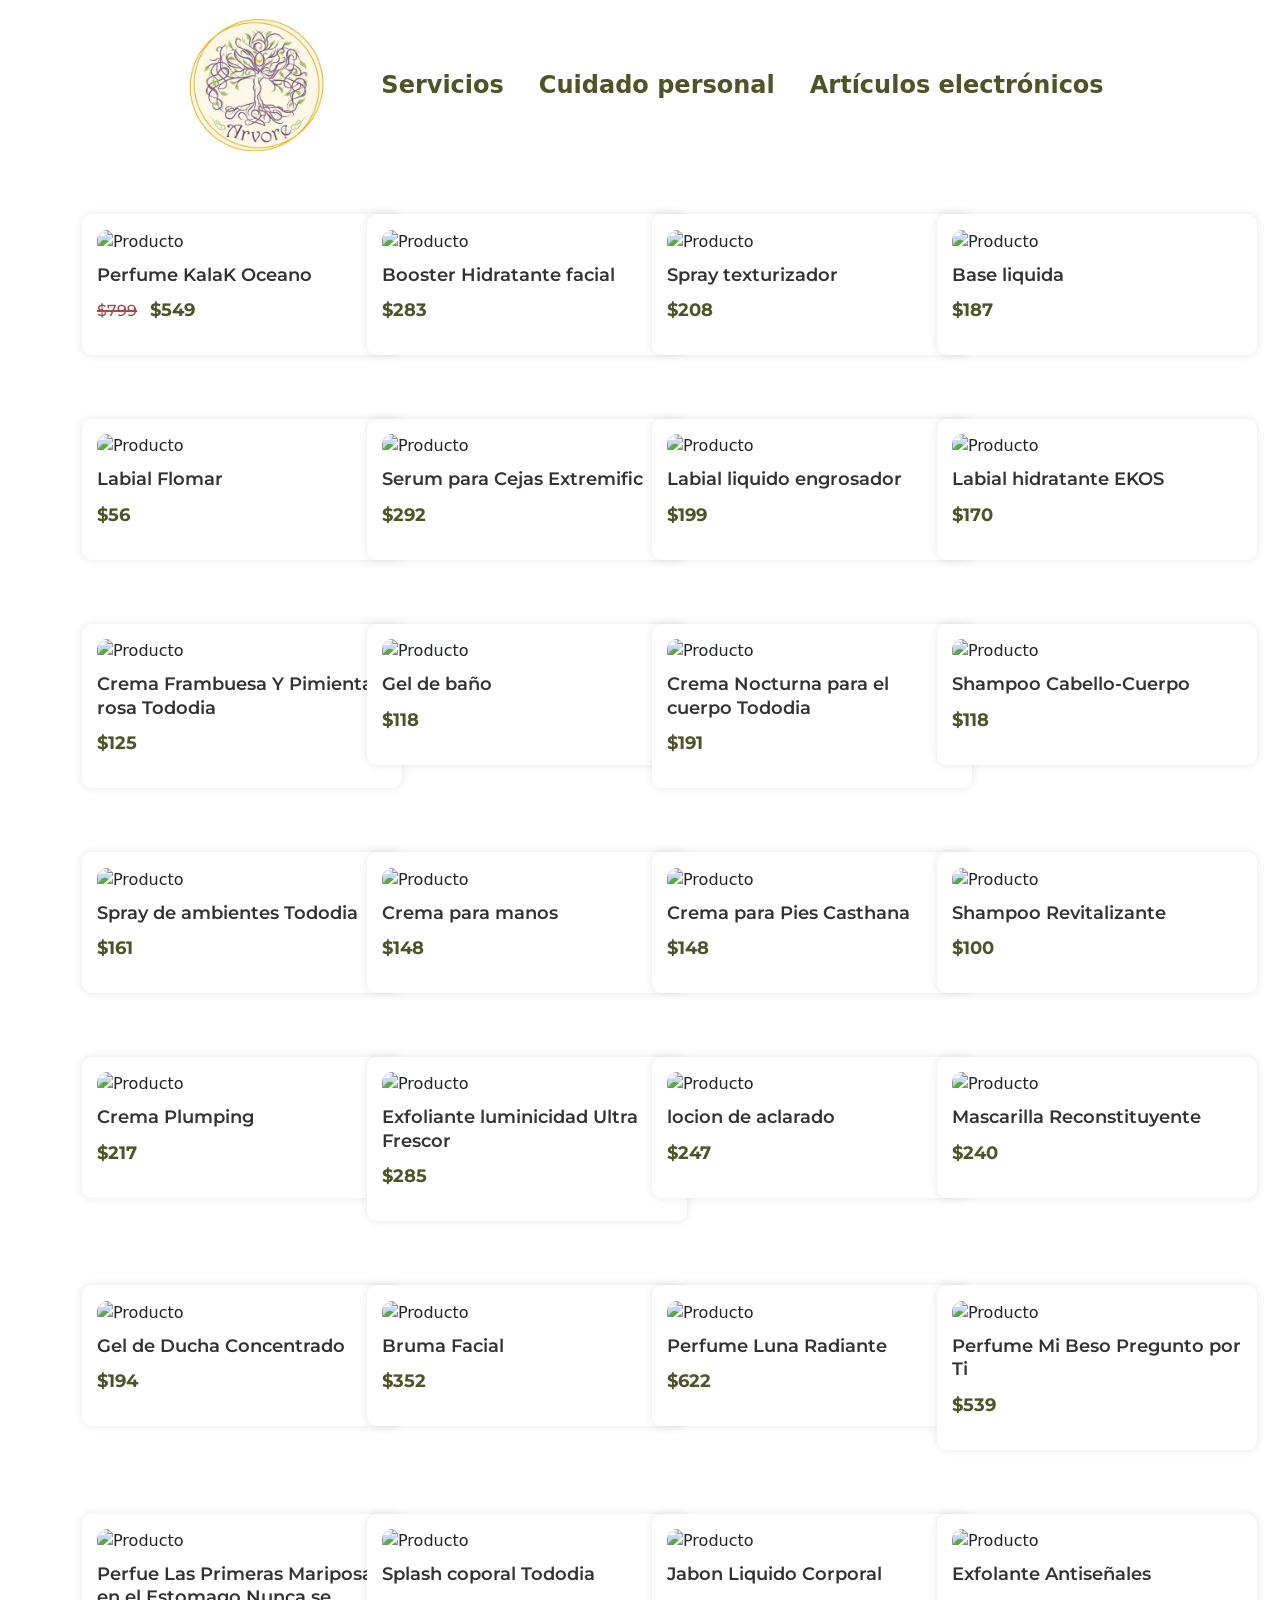
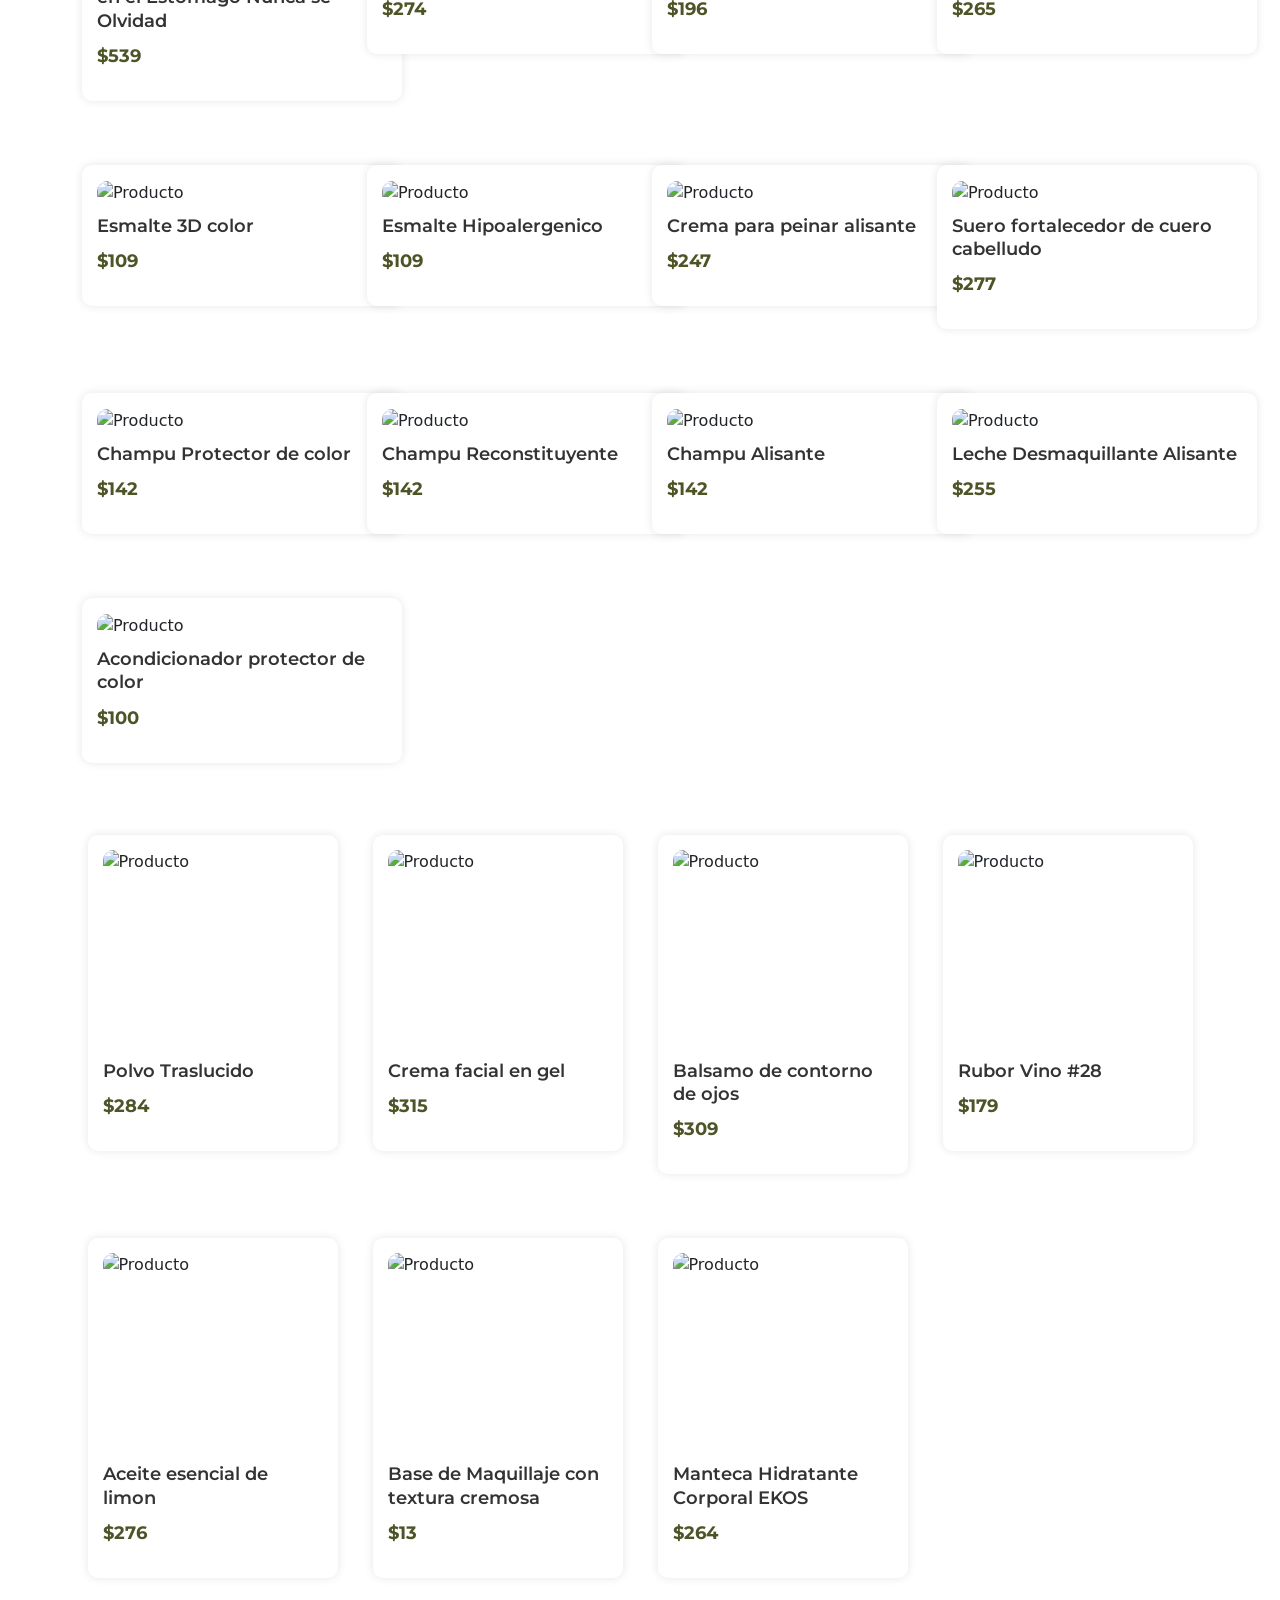
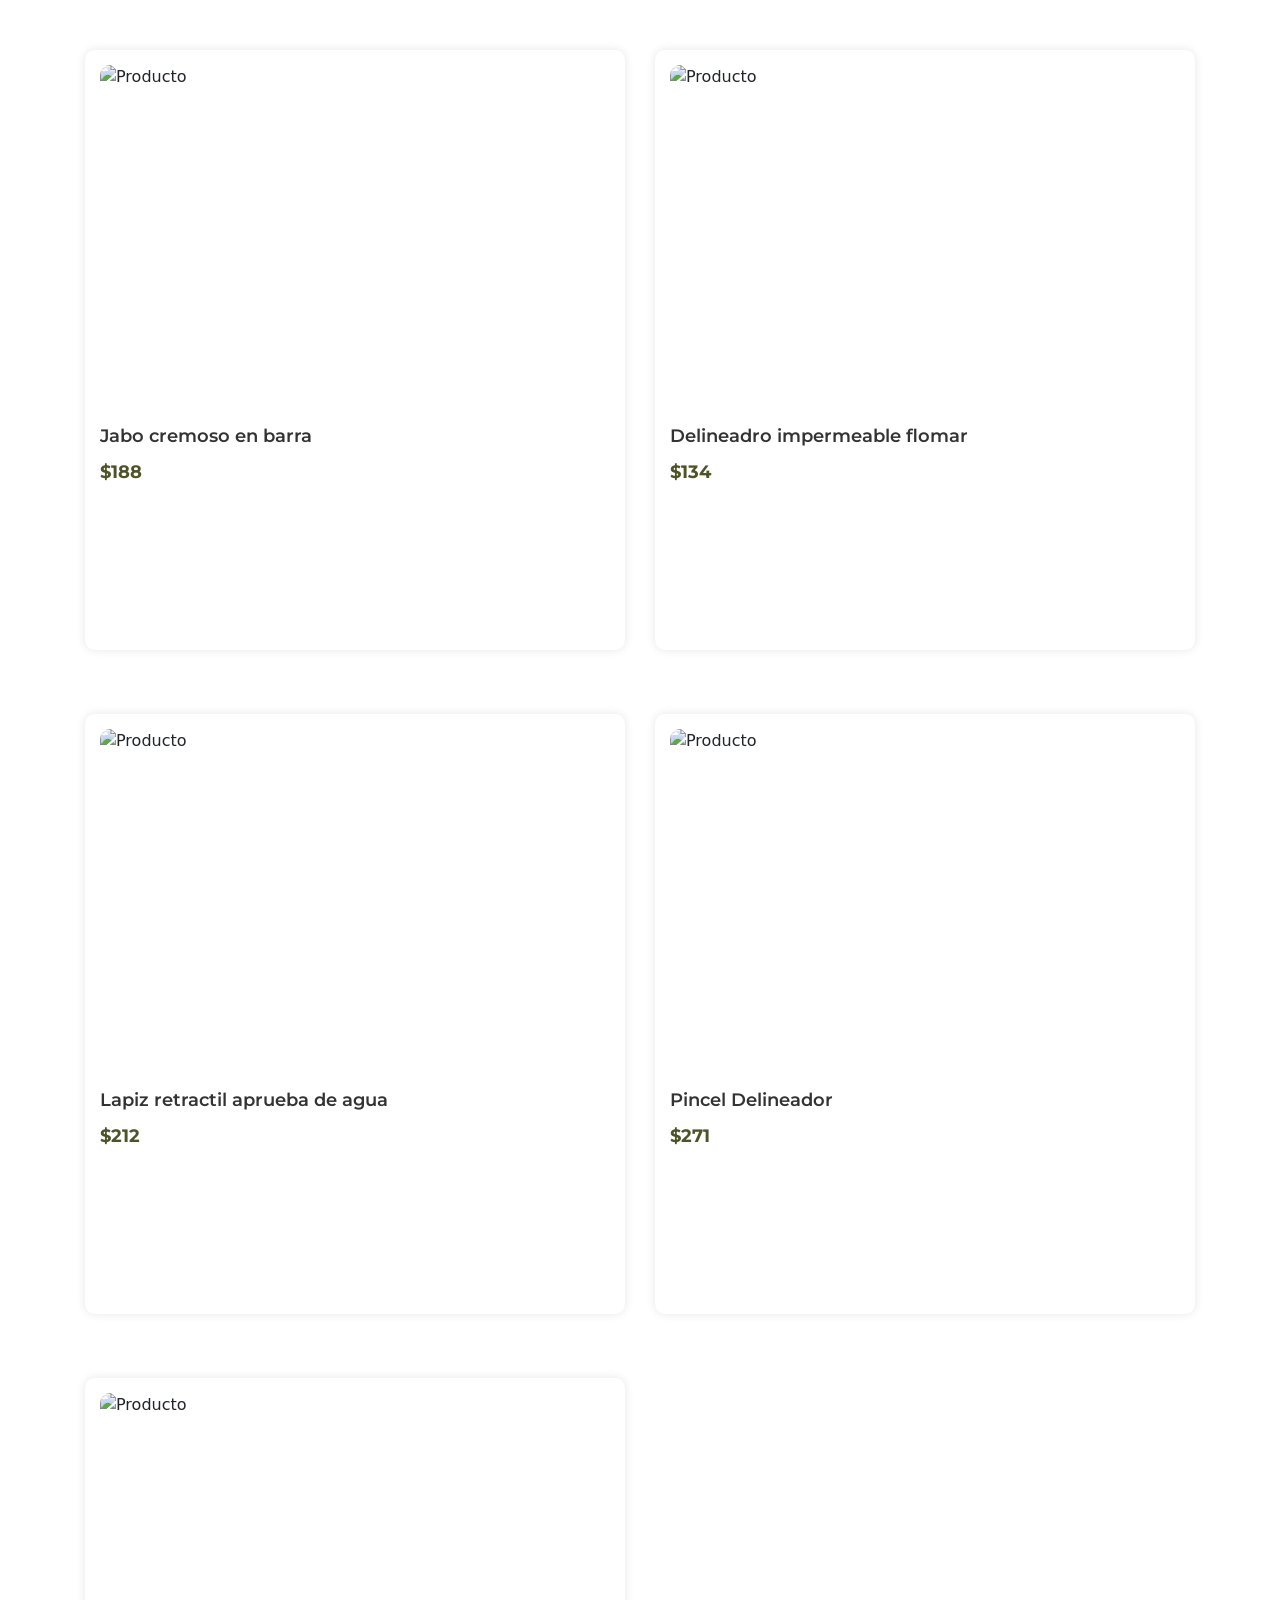
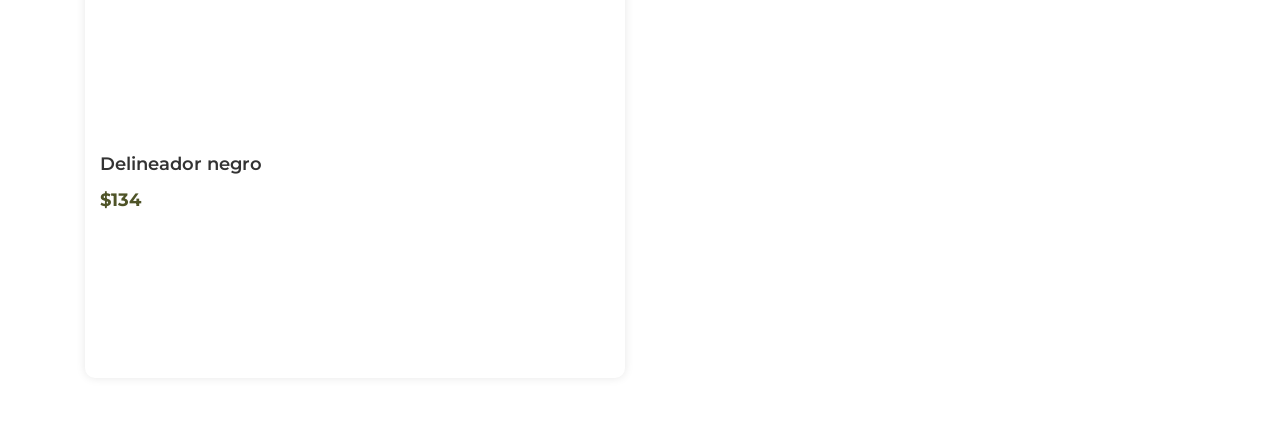
==== producots1.html @ 2e6bb589 "colores" ====
<!DOCTYPE html>
<html lang="en">
<head>
    <meta charset="UTF-8">
    <meta name="viewport" content="width=device-width, initial-scale=1.0">
    <title>Productos del cuidado</title>
    <link rel="preconnect" href="https://fonts.googleapis.com">
<link rel="preconnect" href="https://fonts.gstatic.com" crossorigin>

<link href="https://fonts.googleapis.com/css2?family=DM+Serif+Display&family=Cormorant+Garamond:wght@400;500;600&family=Montserrat:wght@400;500;600;700&display=swap" rel="stylesheet">
    <link rel="stylesheet" href="p1.css">
    <link href="https://cdn.jsdelivr.net/npm/bootstrap@5.3.2/dist/css/bootstrap.min.css" rel="stylesheet">
    <script src="https://cdn.jsdelivr.net/npm/bootstrap@5.3.2/dist/js/bootstrap.bundle.min.js"></script>

</head>
<body>
    
<header>
    <div class="header-content">

        <a href="index.html" class="logo-link">
            <img src="logo2.jpg" class="header-logo" alt="Sparvore">
        </a>

        <nav class="header-nav">
            <a href="Servicios.html">Servicios</a>
            <a href="producots1.html">Cuidado personal</a>
            <a href="productos2.html">Artículos electrónicos</a>
        </nav>

    </div>
</header>

<div class="container mt-4">
    <div class="row">
        <!--0-->
        <div class="col-12 col-md-6 col-lg-3 mb-4">
            <!-- Tarjeta del producto -->
            <div class="product-card" onclick="openModal1()">
                <img src="img/p1/Natura/perfume kalak oceano.jpg" alt="Producto">
                <h3>Perfume KalaK Oceano</h3>
               <p>
                    <span class="precio-anterior">$799</span>
                    <span class="precio-actual">$549</span>
                </p>
            </div>
    
            <!-- MODAL - Ventana Flotante -->
            <div id="productModal1" class="modal">
                <div class="modal-content">
                    <span class="close-btn" onclick="closeModal1()">&times;</span>
                    <img src="img/p1/Natura/perfume kalak oceano.jpg" alt="Producto">
                    <h3>Perfume KalaK Oceano</h3>
                    <p>Un homenaje olfativo al océano con Kaiak Oceano. Su frescura marina combina notas acuáticas, 
                        algas y fruta ligera, culminando en un fondo ambarado y amaderado que aporta sofisticación y durabilidad.</p>
                </div>
            </div>
        </div>


        <!--1-->
        <div class="col-12 col-md-6 col-lg-3 mb-4" style="display: none;">
            <!-- Tarjeta del producto -->
            <div class="product-card" onclick="openModal()">
                <img src="img/p1/Natura/balsamo post afeitado.jpg" alt="Producto">
                <h3>Balsamo post afeitado</h3>
                <p>$118</p>
            </div>
        
            <!-- MODAL - Ventana Flotante -->
            <div id="productModal" class="modal">
                <div class="modal-content">
                    <span class="close-btn" onclick="closeModal()">&times;</span>
                    <img src="img/p1/Natura/balsamo post afeitado.jpg" alt="Producto">
                    <h3>Balsamo post afeitado</h3>
                    <p>Calma y revitaliza tu piel después del afeitado con el Bálsamo Post-Afeitado de Natura. Su fórmula ligera y de 
                    rápida absorción reduce la irritación, hidrata intensamente y deja una sensación refrescante y confortable.</p>
                </div>
            </div>
        </div>

        <!--2-->
        <div class="col-12 col-md-6 col-lg-3 mb-4"> 
            <!-- Tarjeta del producto -->
            <div class="product-card" onclick="openModal2()">
                <img src="img/p1/Natura/hidratante facial.jpg" alt="Producto">
                <h3>Booster Hidratante facial</h3>
                <p>$283</p>
            </div>
        
            <!-- MODAL - Ventana Flotante -->
            <div id="productModal2" class="modal">
                <div class="modal-content">
                    <span class="close-btn" onclick="closeModal2()">&times;</span>
                    <img src="img/p1/Natura/hidratante facial.jpg" alt="Producto">
                    <h3>Booster Hidratante facial</h3>
                    <p>Hidratación intensa y revitalización inmediata con el Booster Hidratante Facial de Natura.
                    Su fórmula ligera y de rápida absorción deja tu piel suave, luminosa y protegida durante todo el día.</p>
                </div>
            </div>
        </div>

        <!--3-->
        <div class="col-12 col-md-6 col-lg-3 mb-4">
            <!-- Tarjeta del producto -->
            <div class="product-card" onclick="openModal3()">
                <img src="img/p1/Natura/spray texturizador lumina.jpg" alt="Producto">
                <h3>Spray texturizador</h3>
                <p>$208</p>
            </div>
        
            <!-- MODAL - Ventana Flotante -->
            <div id="productModal3" class="modal">
                <div class="modal-content">
                    <span class="close-btn" onclick="closeModal3()">&times;</span>
                    <img src="img/p1/Natura/spray texturizador lumina.jpg" alt="Producto">
                    <h3>Spray texturizador</h3>
                    <p>Consigue un cabello con volumen, movimiento y textura natural con el
                        Spray Texturizador de Natura. Perfecto para lograr peinados con efecto despeinado y ondas definidas sin rigidez.</p>
                </div>
            </div>
        </div>

        <!--4-->
        <div class="col-12 col-md-6 col-lg-3 mb-4">
            <!-- Tarjeta del producto -->
            <div class="product-card" onclick="openModal4()">
                <img src="img/p1/Natura/base liquida.jpg" alt="Producto">
                <h3>Base liquida</h3>
                <p>$187</p>
            </div>
        
            <!-- MODAL - Ventana Flotante -->
            <div id="productModal4" class="modal">
                <div class="modal-content">
                    <span class="close-btn" onclick="closeModal4()">&times;</span>
                    <img src="img/p1/Natura/base liquida.jpg" alt="Producto">
                    <h3>Base liquida</h3>
                    <p>Consigue un acabado natural y radiante con la Base Líquida de Natura.
                        Su fórmula liviana se adapta a tu piel, proporcionando cobertura uniforme, hidratación y larga duración.</p>
                </div>
            </div>
        </div>
    
        <!--5-->
        <div class="col-12 col-md-6 col-lg-3 mb-4" style="display: none;">
            <!-- Tarjeta del producto -->
            <div class="product-card" onclick="openModal5()">
                <img src="img/p1/Natura/shampo cabello y barba tenso.jpg" alt="Producto">
                <h3>Shampo cabello y barba</h3>
                <p>$118</p>
            </div>

            <!-- MODAL - Ventana Flotante -->
            <div id="productModal5" class="modal">
                <div class="modal-content">
                    <span class="close-btn" onclick="closeModal5()">&times;</span>
                    <img src="img/p1/Natura/shampo cabello y barba tenso.jpg" alt="Producto">
                    <h3>Shampo cabello y barba</h3>
                    <p>Limpieza y frescura en un solo paso con el Shampoo para Cabello y Barba de Natura. 
                        Su fórmula suave elimina impurezas, hidrata y deja una sensación de bienestar durante todo el día.</p>
                </div>
            </div>

        </div>

        <!--6-->
        <div class="col-12 col-md-6 col-lg-3 mb-4" style="display: none;">
            <!-- Tarjeta del producto -->
            <div class="product-card" onclick="openModal6()">
                <img src="img/p1/Natura/primer facial una.jpg" alt="Producto">
                <h3>Primer facial</h3>
                <p>$295</p>
            </div>
        
            <!-- MODAL - Ventana Flotante -->
            <div id="productModal6" class="modal">
                <div class="modal-content">
                    <span class="close-btn" onclick="closeModal6()">&times;</span>
                    <img src="img/p1/Natura/primer facial una.jpg" alt="Producto">
                    <h3>Primer facial</h3>
                    <p>Prepara tu piel para un maquillaje impecable con el Primer Facial de Natura. 
                    Su fórmula alisa, minimiza poros y prolonga la duración del maquillaje, dejando un acabado suave y uniforme.</p>
                </div>
            </div>
        </div>

        <!--7-->
        <div class="col-12 col-md-6 col-lg-3 mb-4" style="display: none;">
            <!-- Tarjeta del producto -->
            <div class="product-card" onclick="openModal7()">
                <img src="img/p1/Natura/mascara para pestanas nfaces.jpg" alt="Producto">
                <h3>Mascara para pestañas negra</h3>
                <p>$135</p>
            </div>
        
            <!-- MODAL - Ventana Flotante -->
            <div id="productModal7" class="modal">
                <div class="modal-content">
                    <span class="close-btn" onclick="closeModal7()">&times;</span>
                    <img src="img/p1/Natura/mascara para pestanas nfaces.jpg" alt="Producto">
                    <h3>Mascara para pestañas negra</h3>
                    <p>Define, alarga y da volumen a tus pestañas con la Máscara para Pestañas Negra de Natura. 
                        Su fórmula de larga duración realza tu mirada sin grumos ni manchas.</p>
                </div>
            </div>
        </div>

        <!--8-->
        <div class="col-12 col-md-6 col-lg-3 mb-4">
            <!-- Tarjeta del producto -->
            <div class="product-card" onclick="openModal8()">
                <img src="img/p1/Natura/labial flomar.jpg" alt="Producto">
                <h3>Labial Flomar</h3>
                <p>$56</p>
            </div>
        
            <!-- MODAL - Ventana Flotante -->
            <div id="productModal8" class="modal">
                <div class="modal-content">
                    <span class="close-btn" onclick="closeModal8()">&times;</span>
                    <img src="img/p1/Natura/labial flomar.jpg" alt="Producto">
                    <h3>Labial Flomar</h3>
                    <p>Color intenso, hidratación y confort en un solo paso con el Labial de Natura. 
                        Su fórmula cremosa se desliza suavemente, proporcionando un acabado vibrante y de larga duración.</p>
                </div>
            </div>
        </div>

        <!--9 -->

        <div class="col-12 col-md-6 col-lg-3 mb-4"> 
          
            <div class="product-card" onclick="openModal9()">
                <img src="img/p1/Natura/serum para cejas.jpg" alt="Producto">
                <h3>Serum para Cejas Extremific</h3>
                <p>$292</p>
            </div>
        
           
            <div id="productModal9" class="modal">
                <div class="modal-content">
                    <span class="close-btn" onclick="closeModal9()">&times;</span>
                    <img src="img/p1/Natura/serum para cejas.jpg" alt="Producto">
                    <h3>Serum para Cejas Extremific</h3>
                    <p>Potencia la belleza de tus cejas con el Sérum Extremific de
                     Natura UNA, una fórmula de textura ligera tipo gel con efecto seco que fortalece y nutre desde la raíz. En tan solo semanas, notarás cejas más densas, voluminosas y con menos zonas despobladas.</p>
            </p>
                </div>
            </div>
        </div>

        <!--10-->
        <div class="col-12 col-md-6 col-lg-3 mb-4" style="display: none;">
            <!-- Tarjeta del producto -->
            <div class="product-card" onclick="openModal10()">
                <img src="img/p1/Avon/labial.jpg" alt="Producto">
                <h3>Lavial Ultra Matte</h3>
                <p>$146</p>
            </div>

            <!-- MODAL - Ventana Flotante -->
            <div id="productModal10" class="modal">
                <div class="modal-content">
                    <span class="close-btn" onclick="closeModal10()">&times;</span>
                    <img src="img/p1/Avon/labial.jpg" alt="Producto">
                    <h3>Lavial Ultra Matte</h3>
                    <p>Color intenso y máxima fijación con el Labial Ultra Matte de Avon. 
                        Su fórmula de alta cobertura ofrece un acabado mate aterciopelado sin resecar los labios.</p>
                </div>
            </div>

        </div>

        <!--11-->
        <div class="col-12 col-md-6 col-lg-3 mb-4">    
            <!-- Tarjeta del producto -->
            <div class="product-card" onclick="openModal11()">
                <img src="img/p1/Natura/labial liquido engrosador.jpg" alt="Producto">
                <h3>Labial liquido engrosador</h3>
                <p>$199</p>
            </div>
        
            <!-- MODAL - Ventana Flotante -->
            <div id="productModal11" class="modal">
                <div class="modal-content">
                    <span class="close-btn" onclick="closeModal11()">&times;</span>
                    <img src="img/p1/Natura/labial liquido engrosador.jpg" alt="Producto">
                    <h3>Labial liquido engrosador</h3>
                    <p>Labios más voluminosos al instante con el Labial Líquido Engrosador de Flormar. 
                        Su fórmula innovadora aporta hidratación, color intenso y un efecto de mayor volumen sin sensación pegajosa.</p>
                </div>
            </div>
        </div>

        <!--12-->
        <div class="col-12 col-md-6 col-lg-3 mb-4">
            <!-- Tarjeta del producto -->
            <div class="product-card" onclick="openModal12()">
                <img src="img/p1/Natura/hidratante labial ekos.jpg" alt="Producto">
                <h3>Labial hidratante EKOS</h3>
                <p>$170</p>
            </div>
        
            <!-- MODAL - Ventana Flotante -->
            <div id="productModal12" class="modal">
                <div class="modal-content">
                    <span class="close-btn" onclick="closeModal12()">&times;</span>
                    <img src="img/p1/24.jpg" alt="Producto">
                    <h3>Labial hidratante EKOS</h3>
                    <p>Este labial combina color suave y confort extremo con ingredientes naturales de la línea Ekos. Su fórmula enriquecida con aceites y mantecas vegetales, como las de castanha o maracuyá, 
                        brinda una hidratación profunda y duradera. Se desliza fácilmente, cubriendo tus labios sin sensación pegajosa y con un acabado sutilmente brillante. Ideal para cuidar, nutrir y realzar tu sonrisa cada día.</p>
                </div>
            </div>
        </div>

        <!--13-->
        <div class="col-12 col-md-6 col-lg-3 mb-4">
            <!-- Tarjeta del producto -->
            <div class="product-card" onclick="openModal13()">
                <img src="img/p1/Natura/crema para el cuerpo con nutricion.jpg" alt="Producto">
                <h3>Crema Frambuesa Y Pimienta rosa Tododia</h3>
                <p>$125</p>
            </div>
        
            <!-- MODAL - Ventana Flotante -->
            <div id="productModal13" class="modal">
                <div class="modal-content">
                    <span class="close-btn" onclick="closeModal13()">&times;</span>
                    <img src="img/p1/Natura/crema para el cuerpo con nutricion.jpg" alt="Producto">
                    <h3>Crema Frambuesa Y Pimienta rosa Tododia</h3>
                    <p>Nutre tu piel con la exclusiva Crema Corporal Tododia Frambuesa y Pimienta Rosa, que combina una fragancia frutal fresca de frambuesa con un toque
                         de pimienta rosa y un fondo cremoso de vainilla. Su textura cremosa de rápida absorción ofrece nutrición prebiótica que se adapta a tu piel, dejándola ultrasuave, más firme y profundamente hidratada.</p>
                </div>
            </div>
        </div>

        <!--14-->
        <div class="col-12 col-md-6 col-lg-3 mb-4">   
            <!-- Tarjeta del producto -->
            <div class="product-card" onclick="openModal14()">
                <img src="img/p1/Natura/gel de bano kalak.jpg" alt="Producto">
                <h3>Gel de baño</h3>
                <p>$118</p>
            </div>
        
            <!-- MODAL - Ventana Flotante -->
            <div id="productModal14" class="modal">
                <div class="modal-content">
                    <span class="close-btn" onclick="closeModal14()">&times;</span>
                    <img src="img/p1/Natura/gel de bano kalak.jpg" alt="Producto">
                    <h3>Gel de baño</h3>
                    <p>Disfruta de una limpieza suave y una piel hidratada con el Gel de Baño de Natura. 
                        Su fórmula enriquecida con ingredientes naturales limpia sin resecar, dejando una sensación de frescura y bienestar.</p>
                </div>
            </div>
        </div>

        <!--15-->
        <div class="col-12 col-md-6 col-lg-3 mb-4">
            <!-- Tarjeta del producto -->
            <div class="product-card" onclick="openModal15()">
                <img src="img/p1/Natura/crema nocturna para el cuerpo tododia.jpg" alt="Producto">
                <h3>Crema Nocturna para el cuerpo Tododia</h3>
                <p>$191</p>
            </div>

            <!-- MODAL - Ventana Flotante -->
            <div id="productModal15" class="modal">
                <div class="modal-content">
                    <span class="close-btn" onclick="closeModal15()">&times;</span>
                    <img src="img/p1/Natura/crema nocturna para el cuerpo tododia.jpg" alt="Producto">
                    <h3>Crema Nocturna para el cuerpo Tododia</h3>
                    <p>Despídete del día y despierta con una piel renovada gracias a la Crema Nocturna Corporal Tododia de Natura.
                         Enriquecida con prebióticos e ingredientes extraídos de la biodiversidad brasileña, ayuda a restaurar la barrera cutánea, dejarla más firme y reafirmada y perfumarla con una fragancia suave y reconfortante.</p>
                </div>
            </div>
        </div>

        <!--16-->
        <div class="col-12 col-md-6 col-lg-3 mb-4">
            <!-- Tarjeta del producto -->
            <div class="product-card" onclick="openModal16()">
                <img src="img/p1/Natura/shampo cabello y cuerpo k.jpg" alt="Producto">
                <h3>Shampoo Cabello-Cuerpo</h3>
                <p>$118</p>
            </div>
        
            <!-- MODAL - Ventana Flotante -->
            <div id="productModal16" class="modal">
                <div class="modal-content">
                    <span class="close-btn" onclick="closeModal16()">&times;</span>
                    <img src="img/p1/Natura/shampo cabello y cuerpo k.jpg" alt="Producto">
                    <h3>Shampoo Cabello-Cuerpo</h3>
                    <p>Limpieza y frescura en un solo paso con el Shampoo Cabello-Cuerpo de Natura. 
                        Su fórmula suave y equilibrada hidrata, revitaliza y deja una sensación de bienestar duradera.</p>
                </div>
            </div>
        </div>

        <!--17-->
        <div class="col-12 col-md-6 col-lg-3 mb-4">
            <!-- Tarjeta del producto -->
            <div class="product-card" onclick="openModal17()">
                <img src="img/p1/Natura/spray de ambientes tododia-todonoche.jpg" alt="Producto">
                <h3>Spray de ambientes Tododia</h3>
                <p>$161</p>
            </div>
        
            <!-- MODAL - Ventana Flotante -->
            <div id="productModal17" class="modal">
                <div class="modal-content">
                    <span class="close-btn" onclick="closeModal17()">&times;</span>
                    <img src="img/p1/Natura/spray de ambientes tododia-todonoche.jpg" alt="Producto">
                    <h3>Spray de ambientes Tododia</h3>
                    <p>Renueva tus espacios con el Spray de Ambientes Tododia de Natura. 
                        Su fragancia envolvente crea un ambiente acogedor y fresco al instante.</p>
                </div>
            </div>
        </div>

        <!--18-->
        <div class="col-12 col-md-6 col-lg-3 mb-4">
            <!-- Tarjeta del producto -->
            <div class="product-card" onclick="openModal18()">
                <img src="img/p1/Natura/nectar para manos pitanga.jpg" alt="Producto">
                <h3>Crema para manos</h3>
                <p>$148</p>
            </div>
        
            <!-- MODAL - Ventana Flotante -->
            <div id="productModal18" class="modal">
                <div class="modal-content">
                    <span class="close-btn" onclick="closeModal18()">&times;</span>
                    <img src="img/p1/Natura/nectar para manos pitanga.jpg" alt="Producto">
                    <h3>Crema para manos</h3>
                    <p>Nutrición intensa y suavidad con la Crema para Manos Ekos de Natura. 
                    Su fórmula con ingredientes de la biodiversidad amazónica hidrata profundamente, dejando la piel protegida y delicadamente perfumada.</p>
                </div>
            </div>
        </div>

        <!--19-->
        <div class="col-12 col-md-6 col-lg-3 mb-4">
            <!-- Tarjeta del producto -->
            <div class="product-card" onclick="openModal19()">
                <img src="img/p1/Natura/pulpa exfoliante sin enjuague castanha.jpg" alt="Producto">
                <h3>Crema para Pies Casthana</h3>
                <p>$148</p>
            </div>
        
            <!-- MODAL - Ventana Flotante -->
            <div id="productModal19" class="modal">
                <div class="modal-content">
                    <span class="close-btn" onclick="closeModal19()">&times;</span>
                    <img src="img/p1/Natura/pulpa exfoliante sin enjuague castanha.jpg" alt="Producto">
                    <h3>Crema para Pies Casthana</h3>
                    <p>Hidratación intensa y reparación profunda con la Crema para Pies Castaña de Natura Ekos. 
                    Su fórmula con manteca de castaña nutre y suaviza la piel, dejando los pies protegidos y renovados.</p>
                </div>
            </div>
        </div>

        <!--20-->
        <div class="col-12 col-md-6 col-lg-3 mb-4">
            <!-- Tarjeta del producto -->
            <div class="product-card" onclick="openModal20()">
                <img src="img/p1/Natura/shampoo revitalizador proteccion del color.jpg" alt="Producto">
                <h3>Shampoo Revitalizante</h3>
                <p>$100</p>
            </div>

            <!-- MODAL - Ventana Flotante -->
            <div id="productModal20" class="modal">
                <div class="modal-content">
                    <span class="close-btn" onclick="closeModal20()">&times;</span>
                    <img src="img/p1/Natura/shampoo revitalizador proteccion del color.jpg" alt="Producto">
                    <h3>Shampoo Revitalizante</h3>
                    <p>Limpia profundamente mientras revitaliza el cuero cabelludo y fortalece el cabello desde la raíz. Aporta brillo, f
                        rescura y una sensación de energía renovada en cada lavado. Ideal para uso diario.</p>
                </div>
            </div>

        </div>

        <!--21-->
        <div class="col-12 col-md-6 col-lg-3 mb-4">   
            <!-- Tarjeta del producto -->
            <div class="product-card" onclick="openModal21()">
                <img src="img/p1/Natura/crema plumping.jpg" alt="Producto">
                <h3>Crema Plumping</h3>
                <p>$217</p>
            </div>
        
            <!-- MODAL - Ventana Flotante -->
            <div id="productModal21" class="modal">
                <div class="modal-content">
                    <span class="close-btn" onclick="closeModal21()">&times;</span>
                    <img src="img/p1/Natura/crema plumping.jpg" alt="Producto">
                    <h3>Crema Plumping</h3>
                    <p>La Crema Plumping de Yves Rocher hidrata profundamente y rellena las arrugas desde la primera aplicación. Su textura cremosa ligera se absorbe sin dejar sensación pesada, proporcionando un efecto densificador y reafirmante que mejora la elasticidad de la piel con el uso diario. Está enriquecida con extracto de Ficoide Glacial
                        , que estimula la producción natural de ácido hialurónico, lo que ayuda a alisar arrugas, redefinir el contorno facial y brindar firmeza visible en pocas semana</p>
                </div>
            </div>
        </div>

        <!--22-->
        <div class="col-12 col-md-6 col-lg-3 mb-4"> 
            <!-- Tarjeta del producto -->
            <div class="product-card" onclick="openModal22()">
                <img src="img/p1/Yves Rocher/exfoliante luminicidad.jpg" alt="Producto">
                <h3>Exfoliante luminicidad Ultra Frescor</h3>
                <p>$285</p>
            </div>
        
            <!-- MODAL - Ventana Flotante -->
            <div id="productModal22" class="modal">
                <div class="modal-content">
                    <span class="close-btn" onclick="closeModal22()">&times;</span>
                    <img src="img/p1/Yves Rocher/exfoliante luminicidad.jpg" alt="Producto">
                    <h3>Exfoliante luminicidad Ultra Frescor</h3>
                    <p>El Exfoliante Luminidad Ultra Frescor combina la acción renovadora de microperlas exfoliantes con una sensación refrescante e instantánea. 
                        Ideal para eliminar impurezas y células muertas, iluminando y revitalizando la piel al instante. Su fórmula ultra fresca tonifica y deja el rostro más suave, luminoso y radiante.</p>
                </div>
            </div>
        </div>

        <!--23-->
        <div class="col-12 col-md-6 col-lg-3 mb-4">
            <!-- Tarjeta del producto -->
            <div class="product-card" onclick="openModal23()">
                <img src="img/p1/Yves Rocher/locion de aclarado.jpg" alt="Producto">
                <h3>locion de aclarado</h3>
                <p>$247</p>
            </div>
        
            <!-- MODAL - Ventana Flotante -->
            <div id="productModal23" class="modal">
                <div class="modal-content">
                    <span class="close-btn" onclick="closeModal23()">&times;</span>
                    <img src="img/p1/Yves Rocher/locion de aclarado.jpg" alt="Producto">
                    <h3>locion de aclarado</h3>
                    <p>Fresca y en textura gel, esta loción purifica y suaviza la piel sin
                         resecarla. Formulada con ácido salicílico vegetal y polvo de té boreal, actúa eficazmente contra las imperfecciones y el exceso de grasa, regulando el sebo y afinando la textura del rostro</p>
                </div>
            </div>
        </div>

        <!--24-->
        <div class="col-12 col-md-6 col-lg-3 mb-4">   
            <!-- Tarjeta del producto -->
            <div class="product-card" onclick="openModal24()">
                <img src="img/p1/Yves Rocher/mascarilla reconstituyente.jpg" alt="Producto">
                <h3>Mascarilla Reconstituyente</h3>
                <p>$240</p>
            </div>
        
            <!-- MODAL - Ventana Flotante -->
            <div id="productModal24" class="modal">
                <div class="modal-content">
                    <span class="close-btn" onclick="closeModal24()">&times;</span>
                    <img src="img/p1/Yves Rocher/mascarilla reconstituyente.jpg" alt="Producto">
                    <h3>Mascarilla Reconstituyente</h3>
                    <p>Repara intensamente tu cabello dañado con la Mascarilla Reconstituyente de Yves Rocher. Su textura tipo bálsamo, enriquecida con aceite de jojoba orgánica, nutre desde la raíz hasta las puntas,
                         fortaleciendo la fibra capilar y brindando brillo, suavidad y resistencia. Ideal para cabello seco o tratado químicamente, mejora la salud capilar con resultados visibles.</p>
                </div>
            </div>
        </div>

        <!--25-->
        <div class="col-12 col-md-6 col-lg-3 mb-4">
            <!-- Tarjeta del producto -->
            <div class="product-card" onclick="openModal25()">
                <img src="img/p1/Yves Rocher/gel de ducha concentrado.jpg" alt="Producto">
                <h3>Gel de Ducha Concentrado</h3>
                <p>$194</p>
            </div>

            <!-- MODAL - Ventana Flotante -->
            <div id="productModal25" class="modal">
                <div class="modal-content">
                    <span class="close-btn" onclick="closeModal25()">&times;</span>
                    <img src="img/p1/Yves Rocher/gel de ducha concentrado.jpg" alt="Producto">
                    <h3>Gel de Ducha Concentrado</h3>
                    <p>El Gel de Ducha Concentrado de Yves Rocher es una fórmula innovadora que ofrece hasta 40 duchas en un envase compacto de 100 ml, 
                        equivalente a una botella estándar de 400 ml. Su fórmula concentrada reduce el consumo de agua, plástico y su huella de carbono, contribuyendo al respeto del medio ambiente</p>
                </div>
            </div>
        </div>

        <!--26-->
        <div class="col-12 col-md-6 col-lg-3 mb-4"> 
            <!-- Tarjeta del producto -->
            <div class="product-card" onclick="openModal26()">
                <img src="img/p1/Natura/bruma facial una.jpg" alt="Producto">
                <h3>Bruma Facial</h3>
                <p>$352</p>
            </div>
        
            <!-- MODAL - Ventana Flotante -->
            <div id="productModal26" class="modal">
                <div class="modal-content">
                    <span class="close-btn" onclick="closeModal26()">&times;</span>
                    <img src="img/p1/Natura/bruma facial una.jpg" alt="Producto">
                    <h3>Bruma Facial</h3>
                    <p>Refresca, hidrata y revitaliza tu piel con la Bruma Facial Natura UNA. 
                        Su fórmula ligera y enriquecida con activos naturales proporciona un efecto inmediato de luminosidad y frescura.</p>
                </div>
            </div>
        </div>

        <!--27-->
        <div class="col-12 col-md-6 col-lg-3 mb-4">
            <!-- Tarjeta del producto -->
            <div class="product-card" onclick="openModal27()">
                <img src="img/p1/Natura/Perfume luna radiante.jpg" alt="Producto">
                <h3>Perfume Luna Radiante</h3>
                <p>$622</p>
            </div>
        
            <!-- MODAL - Ventana Flotante -->
            <div id="productModal27" class="modal">
                <div class="modal-content">
                    <span class="close-btn" onclick="closeModal27()">&times;</span>
                    <img src="img/p1/Natura/Perfume luna radiante.jpg" alt="Producto">
                    <h3>Perfume Luna Radiante</h3>
                    <p>Déjate envolver por la sofisticación y feminidad del Perfume Luna Radiante de Natura. 
                        Una fragancia sensual y luminosa que combina notas florales y amaderadas para resaltar tu belleza natural.</p>
                </div>
            </div>
        </div>

        <!--28-->
        <div class="col-12 col-md-6 col-lg-3 mb-4">
            <!-- Tarjeta del producto -->
            <div class="product-card" onclick="openModal28()">
                <img src="img/p1/Natura/Perfume Mi Beso Pregunto por Ti.jpg" alt="Producto">
                <h3>Perfume Mi Beso Pregunto por Ti</h3>
                <p>$539</p>
            </div>
        
            <!-- MODAL - Ventana Flotante -->
            <div id="productModal28" class="modal">
                <div class="modal-content">
                    <span class="close-btn" onclick="closeModal28()">&times;</span>
                    <img src="img/p1/Natura/Perfume Mi Beso Pregunto por Ti.jpg" alt="Producto">
                    <h3>Perfume Mi Beso Pregunto por Ti</h3>
                    <p>Descubre el misterio y la intensidad de la fragancia Mi Beso Pregunto por Tide de Natura. 
                        Con un equilibrio único de notas frescas y florales, es una fragancia envolvente que deja una huella memorable.</p>
                </div>
            </div>
        </div>

        <!--29-->
        <div class="col-12 col-md-6 col-lg-3 mb-4">
            <!-- Tarjeta del producto -->
            <div class="product-card" onclick="openModal29()">
                <img src="img/p1/Natura/Perfue Las Primeras Mariposas en el Estomago Nunca se Olvidad.jpg" alt="Producto">
                <h3>Perfue Las Primeras Mariposas en el Estomago Nunca se Olvidad</h3>
                <p>$539</p>
            </div>
        
            <!-- MODAL - Ventana Flotante -->
            <div id="productModal29" class="modal">
                <div class="modal-content">
                    <span class="close-btn" onclick="closeModal29()">&times;</span>
                    <img src="img/p1/Natura/Perfue Las Primeras Mariposas en el Estomago Nunca se Olvidad.jpg" alt="Producto">
                    <h3>Perfue Las Primeras Mariposas en el Estomago Nunca se Olvidad</h3>
                    <p>Experimenta la frescura y vitalidad del Perfume Meu Primeiro Humor de Natura. 
                        Una fragancia frutal moderada que combina notas cítricas y frutales, perfecta para quienes buscan un aroma alegre y juvenil.</p>
                </div>
            </div>
        </div>

        <!--30-->
        <div class="col-12 col-md-6 col-lg-3 mb-4">
            <!-- Tarjeta del producto -->
            <div class="product-card" onclick="openModal30()">
                <img src="img/p1/Natura/splash corporal tododia.jpg" alt="Producto">
                <h3>Splash coporal Tododia</h3>
                <p>$274</p>
            </div>

            <!-- MODAL - Ventana Flotante -->
            <div id="productModal30" class="modal">
                <div class="modal-content">
                    <span class="close-btn" onclick="closeModal30()">&times;</span>
                    <img src="img/p1/Natura/splash corporal tododia.jpg" alt="Producto">
                    <h3>Splash corporal Tododia</h3>
                    <p>Refresca e hidrata tu piel con el Splash Corporal Tododia. Su fragancia suave y envolvente combina notas delicadas y vibrantes que te acompañan durante el día.
                         Ideal para después del baño, su fórmula ligera no reseca y deja una sensación de frescura inmediata.</p>
                </div>
            </div>

        </div>

        <!--31-->
        <div class="col-12 col-md-6 col-lg-3 mb-4">    
            <!-- Tarjeta del producto -->
            <div class="product-card" onclick="openModal31()">
                <img src="img/p1/Natura/jabon liquido corporal.jpg" alt="Producto">
                <h3>Jabon Liquido Corporal  </h3>
                <p>$196</p>
            </div>
        
            <!-- MODAL - Ventana Flotante -->
            <div id="productModal31" class="modal">
                <div class="modal-content">
                    <span class="close-btn" onclick="closeModal31()">&times;</span>
                    <img src="img/p1/Natura/jabon liquido corporal.jpg" alt="Producto">
                    <h3>Jabon Liquido Corporal</h3>
                    <p>Disfruta de una limpieza suave y refrescante con el Jabón Líquido Ekos Maracuyá. Su fórmula enriquecida con aceite puro de maracuyá, rico en ácidos grasos esenciales, 
                        limpia sin resecar, dejando la piel suave y delicadamente perfumada con una fragancia tropical y relajante.</p>
                </div>
            </div>
        </div>

        <!--32-->
        <div class="col-12 col-md-6 col-lg-3 mb-4">
            <!-- Tarjeta del producto -->
            <div class="product-card" onclick="openModal32()">
                <img src="img/p1/Natura/exfoliante antiseñales.jpg" alt="Producto">
                <h3>Exfolante Antiseñales</h3>
                <p>$265</p>
            </div>
        
            <!-- MODAL - Ventana Flotante -->
            <div id="productModal32" class="modal">
                <div class="modal-content">
                    <span class="close-btn" onclick="closeModal32()">&times;</span>
                    <img src="img/p1/Natura/exfoliante antiseñales.jpg" alt="Producto">
                    <h3>Exfolante Antiseñales</h3>
                    <p>Renueva y rejuvenece tu piel con el Exfoliante Antiseñales Chronos. Su fórmula con micropartículas exfoliantes y activos revitalizantes elimina células muertas, 
                        estimula la renovación celular y reduce líneas finas, dejando la piel más suave, luminosa y uniforme. </p>
                </div>
            </div>
        </div>

        <!--33 apartir de aqqui se cambiara el formato de los contenedores-->
        <div class="col-12 col-md-6 col-lg-3 mb-4">
            <!-- Tarjeta del producto -->
            <div class="product-card" onclick="openModal33()">
                <img src="img/p1/Natura/esmalte 3d.jpg" alt="Producto">
                <h3>Esmalte 3D color</h3>
                <p>$109</p>
            </div>
        
            <!-- MODAL - Ventana Flotante -->
            <div id="productModal33" class="modal">
                <div class="modal-content">
                    <span class="close-btn" onclick="closeModal33()">&times;</span>
                    <img src="img/p1/Natura/esmalte 3d.jpg" alt="Producto">
                    <h3>Esmalte 3D color</h3>
                    <p>Dale a tus uñas un efecto tridimensional único con el Esmalte 3D Color UNA. Su fórmula de alta cobertura y brillo intenso crea un acabado sofisticado con efecto multidimensional.
                         Además, su textura de secado rápido y larga duración garantiza un color vibrante y elegante por más tiempo. </p>
                </div>
            </div>
        </div>

        <!--34-->
        <div class="col-12 col-md-6 col-lg-3 mb-4">
            <!-- Tarjeta del producto -->
            <div class="product-card" onclick="openModal34()">
                <img src="img/p1/Natura/esmalte hipoalergenico.jpg" alt="Producto">
                <h3>Esmalte Hipoalergenico</h3>
                <p>$109</p>
            </div>
        
            <!-- MODAL - Ventana Flotante -->
            <div id="productModal34" class="modal">
                <div class="modal-content">
                    <span class="close-btn" onclick="closeModal34()">&times;</span>
                    <img src="img/p1/Natura/esmalte hipoalergenico.jpg" alt="Producto">
                    <h3>Esmalte Hipoalergenico</h3>
                    <p>CCuida y embellece tus uñas con el Esmalte Hipoalergénico UNA, desarrollado con una fórmula libre de componentes agresivos para minimizar el riesgo de alergias. 
                        Ofrece alta cobertura, brillo intenso y larga duración, manteniendo tus uñas saludables y con un color vibrante.</p>
                </div>
            </div>
        </div>

        <!--41-->
        <div class="col-12 col-md-6 col-lg-3 mb-4">
            <!-- Tarjeta del producto -->
            <div class="product-card" onclick="openModal41()">
                <img src="img/p1/Yves Rocher/crema para peinar alisante.jpg" alt="Producto">
                <h3>Crema para peinar alisante</h3>
                <p>$247</p>
            </div>
        
            <!-- MODAL - Ventana Flotante -->
            <div id="productModal41" class="modal">
                <div class="modal-content">
                    <span class="close-btn" onclick="closeModal41()">&times;</span>
                    <img src="img/p1/Yves Rocher/crema para peinar alisante.jpg" alt="Producto">
                    <h3>Crema para peinar alisante</h3>
                    <p>La Crema para Peinar Alisante de Yves Rocher es un producto diseñado para facilitar el alisado del cabello, dejándolo suave, manejable y con un acabado liso y brillante. 
                        Esta crema forma parte de la línea Alisante, que combina ingredientes naturales para ofrecer un cuidado efectivo y respetuoso con el medio ambiente. </p>
                </div>
            </div>
        </div>

         <!--43-->
         <div class="col-12 col-md-6 col-lg-3 mb-4">
            <!-- Tarjeta del producto -->
            <div class="product-card" onclick="openModal43()">
                <img src="img/p1/Yves Rocher/serum fortalecedor de cuero cabelludo.jpg" alt="Producto">
                <h3>Suero fortalecedor de cuero cabelludo</h3>
                <p>$277</p>
            </div>

            <!-- MODAL - Ventana Flotante -->
            <div id="productModal43" class="modal">
                <div class="modal-content">
                    <span class="close-btn" onclick="closeModal43()">&times;</span>
                    <img src="img/p1/Yves Rocher/serum fortalecedor de cuero cabelludo.jpg" alt="Producto">
                    <h3>Suero fortalecedor de cuero cabelludo</h3>
                    <p>Revitaliza desde la raíz. Su fórmula con ingredientes botánicos fortalece el cuero cabelludo, reduce la caída y estimula el crecimiento de un cabello más denso y resistente.</p>
                </div>
            </div>

         </div>

        <!--49-->
        <div class="col-12 col-md-6 col-lg-3 mb-4">
            <!-- Tarjeta del producto -->
            <div class="product-card" onclick="openModal49()">
                <img src="img/p1/Yves Rocher/hampu protector.jpg" alt="Producto">
                <h3>Champu Protector de color</h3>
                <p>$142</p>
            </div>

            <!-- MODAL - Ventana Flotante -->
            <div id="productModal49" class="modal">
                <div class="modal-content">
                    <span class="close-btn" onclick="closeModal49()">&times;</span>
                    <img src="img/p1/Yves Rocher/hampu protector.jpg" alt="Producto">
                    <h3>Champu Protector de color</h3>
                    <p>Cuida y prolonga la intensidad de tu color mientras limpia suavemente el cabello. Su fórmula especial protege contra el desgaste y el daño, manteniendo un brillo vibrante y duradero.</p>
                </div>
            </div>

        </div>

        <!--50-->
        <div class="col-12 col-md-6 col-lg-3 mb-4">
            <!-- Tarjeta del producto -->
            <div class="product-card" onclick="openModal50()">
                <img src="img/p1/Yves Rocher/champu reconstituyente.jpg" alt="Producto">
                <h3>Champu Reconstituyente</h3>
                <p>$142</p>
            </div>

            <!-- MODAL - Ventana Flotante -->
            <div id="productModal50" class="modal">
                <div class="modal-content">
                    <span class="close-btn" onclick="closeModal50()">&times;</span>
                    <img src="img/p1/Yves Rocher/champu reconstituyente.jpg" alt="Producto">
                    <h3>Champu Reconstituyente</h3>
                    <p>Restaura y fortalece el cabello dañado desde la raíz hasta las puntas. Su fórmula nutritiva repara la fibra capilar, dejando un cabello suave, sano y lleno de vitalidad.</p>
                </div>
            </div>

        </div>

        <!--51-->
        <div class="col-12 col-md-6 col-lg-3 mb-4">
            <!-- Tarjeta del producto -->
            <div class="product-card" onclick="openModal41()">
                <img src="img/p1/Yves Rocher/champu alisador.jpg" alt="Producto">
                <h3>Champu Alisante</h3>
                <p>$142</p>
            </div>

            <!-- MODAL - Ventana Flotante -->
            <div id="productModal51" class="modal">
                <div class="modal-content">
                    <span class="close-btn" onclick="closeModal51()">&times;</span>
                    <img src="img/p1/Yves Rocher/champu alisador.jpg" alt="Producto">
                    <h3>Champu Alisante</h3>
                    <p>Limpia suavemente mientras ayuda a alisar el cabello, controlando el frizz y facilitando el peinado. Deja el cabello suave, liso y con un brillo natural.</p>
                </div>
            </div>

        </div>

        <!--52-->
        <div class="col-12 col-md-6 col-lg-3 mb-4">
            <!-- Tarjeta del producto -->
            <div class="product-card" onclick="openModal52()">
                <img src="img/p1/Yves Rocher/leche desmaquillante alisante.jpg" alt="Producto">
                <h3>Leche Desmaquillante Alisante</h3>
                <p>$255</p>
            </div>

            <!-- MODAL - Ventana Flotante -->
            <div id="productModal52" class="modal">
                <div class="modal-content">
                    <span class="close-btn" onclick="closeModal52()">&times;</span>
                    <img src="img/p1/Yves Rocher/leche desmaquillante alisante.jpg" alt="Producto">
                    <h3>Leche Desmaquillante Alisante</h3>
                    <p>Limpia y suaviza la piel al mismo tiempo que ayuda a alisar y dejarla tersa. Su fórmula delicada elimina el maquillaje y las impurezas sin resecar, dejando una sensación fresca y confortable.</p>
                </div>
            </div>

         </div>

        <!--53-->
        <div class="col-12 col-md-6 col-lg-3 mb-4">
            <!-- Tarjeta del producto -->
            <div class="product-card" onclick="openModal53()">
                <img src="img/p1/Natura/shampo brillo y protecion de color .jpg" alt="Producto">
                <h3>Acondicionador protector de color</h3>
                <p>$100</p>
            </div>

            <!-- MODAL - Ventana Flotante -->
            <div id="productModal53" class="modal">
                <div class="modal-content">
                    <span class="close-btn" onclick="closeModal53()">&times;</span>
                    <img src="img/p1/Natura/shampo brillo y protecion de color .jpg" alt="Producto">
                    <h3>Desodorante antitranspirante</h3>
                    <p>Nutre y protege el cabello teñido, ayudando a mantener el color vibrante por más tiempo. Su fórmula hidratante desenreda y aporta brillo sin apelmazar.</p>
                </div>
            </div>

        </div>

         <div class="container">
            <h1 class="display-3 text-center"></h1>
        </div>
         

        <!--35-->
        <div class="col-12 col-md-6 col-lg-3 mb-4">
            <!-- Tarjeta del producto -->
            <div class="product-card-2" onclick="openModal35()">
                <img src="img/p1/Yves Rocher/polvo traslucido.jpg" alt="Producto">
                <h3>Polvo Traslucido</h3>
                <p>$284</p>
            </div>

            <!-- MODAL - Ventana Flotante -->
            <div id="productModal35" class="modal2">
                <div class="modal-content2">
                    <span class="close-btn" onclick="closeModal35()">&times;</span>
                    <img src="img/p1/Yves Rocher/polvo traslucido.jpg" alt="Producto">
                    <h3>Polvo Traslucido</h3>
                    <p>Fija tu maquillaje y controla los brillos con el Polvo Traslúcido de Yves Rocher. Su textura ultrafina matifica la piel sin resecar, dejando un acabado natural y aterciopelado.
                     Perfecto para todo tipo de piel, ayuda a prolongar la duración del maquillaje y aporta un efecto suave y uniforme. </p>
                </div>
            </div>

        </div>

        <!--36-->
        <div class="col-12 col-md-6 col-lg-3 mb-4">
            <!-- Tarjeta del producto -->
            <div class="product-card-2" onclick="openModal36()">
                <img src="img/p1/Yves Rocher/sebo pure vegetal.jpg" alt="Producto">
                <h3>Crema facial en gel</h3>
                <p>$315</p>
            </div>

            <!-- MODAL - Ventana Flotante -->
            <div id="productModal36" class="modal2">
                <div class="modal-content2">
                    <span class="close-btn" onclick="closeModal36()">&times;</span>
                    <img src="img/p1/Yves Rocher/sebo pure vegetal.jpg" alt="Producto">
                    <h3>Crema facial en gel</h3>
                    <p>Crema en gel ligera y fresca especialmente diseñada para piel mixta a grasa. Su fórmula matifica, cierra los poros visibles e hidrata sin dejar sensación grasa. 
                        Ayuda a equilibrar la piel, controlar el brillo y reducir imperfecciones desde las primeras aplicaciones.</p>
                </div>
            </div>

        </div>

        <!--37-->
        <div class="col-12 col-md-6 col-lg-3 mb-4">
            <!-- Tarjeta del producto -->
            <div class="product-card-2" onclick="openModal37()">
                <img src="img/p1/Natura/balsamo de contorno de ojos chronos.jpg" alt="Producto">
                <h3>Balsamo de contorno de ojos</h3>
                <p>$309</p>
            </div>

            <!-- MODAL - Ventana Flotante -->
            <div id="productModal37" class="modal2">
                <div class="modal-content2">
                    <span class="close-btn" onclick="closeModal37()">&times;</span>
                    <img src="img/p1/Natura/balsamo de contorno de ojos chronos.jpg" alt="Producto">
                    <h3>Balsamo de contorno de ojos</h3>
                    <p>Este bálsamo de textura aterciopelada hidrata intensamente el contorno de ojos, reduce líneas finas y arrugas y previene los primeros signos de
                        envejecimiento desde la primera aplicación. Está diseñado para suavizar la zona, aportar luminosidad y mantener tu maquillaje intacto durante más tiempo.</p>
                </div>
            </div>

        </div>

        <!--38-->
        <div class="col-12 col-md-6 col-lg-3 mb-4">
            <!-- Tarjeta del producto -->
            <div class="product-card-2" onclick="openModal38()">
                <img src="img/p1/Natura/polvo faces.jpg" alt="Producto">
                <h3>Rubor Vino #28</h3>
                <p>$179</p>
            </div>

            <!-- MODAL - Ventana Flotante -->
            <div id="productModal38" class="modal2">
                <div class="modal-content2">
                    <span class="close-btn" onclick="closeModal38()">&times;</span>
                    <img src="img/p1/Natura/polvo faces.jpg" alt="Producto">
                    <h3>Rubor Vino #28</h3>
                    <p>Añade un toque de elegancia y calidez a tu rostro con el Rubor Vino #28 de Natura. Su tono profundo y sofisticado aporta un rubor natural que realza tus pómulos con un acabado suave y duradero.
                        Su fórmula ligera y fácil de difuminar se adapta a todos los tonos de piel, brindando un aspecto saludable y radiante.</p>
                </div>
            </div>

        </div>

        <!--39 voy hasta aqui, checar las imagenes-->
        <div class="col-12 col-md-6 col-lg-3 mb-4">
            <!-- Tarjeta del producto -->
            <div class="product-card-2" onclick="openModal39()">
                <img src="img/p1/aceite limon.jpg" alt="Producto">
                <h3>Aceite esencial de limon</h3>
                <p>$276</p>
            </div>

            <!-- MODAL - Ventana Flotante -->
            <div id="productModal39" class="modal2">
                <div class="modal-content2">
                    <span class="close-btn" onclick="closeModal39()">&times;</span>
                    <img src="img/p1/28.jpg" alt="Producto">
                    <h3>Aceite esencial de limon</h3>
                    <p>Este aceite 100 % natural, extraído de la cáscara del limón, es ideal para aromaterapia, masajes o difusores.
                         Su aroma cítrico y revitalizante ayuda a mejorar el estado de ánimo, promover la concentración y purificar el ambiente. También puede mezclarse con cremas o aceites portadores para uso corporal.</p>
                </div>
            </div>

        </div>

        <!--40-->
        <div class="col-12 col-md-6 col-lg-3 mb-4">
                    <!-- Tarjeta del producto -->
                    <div class="product-card-2" onclick="openModal40()">
                        <img src="img/p1/Avon/avon labial hidratante.jpg" alt="Producto">
                        <h3>Base de Maquillaje con textura cremosa</h3>
                        <p>$13</p>
                    </div>
        
                    <!-- MODAL - Ventana Flotante -->
                    <div id="productModal40" class="modal2">
                        <div class="modal-content2">
                            <span class="close-btn" onclick="closeModal40()">&times;</span>
                            <img src="img/p1/Avon/avon labial hidratante.jpg" alt="Producto">
                            <h3>Base de Maquillaje con textura cremosa</h3>
                            <p>La Base de Maquillaje en Crema Power Stay 18 h de Avon ofrece una cobertura alta y duradera hasta por 18 horas. Su textura cremosa se transforma en un acabado mate sin brillos, resistente a la humedad, al calor y sin transferencia. Ideal para un look impecable durante todo el día con control del brillo. Se presenta en formato compacto (≈9 g), cómodo para llevar contigo. </p>
                        </div>
                    </div>
        
        </div>
        
        <!--44-->
        <div class="col-12 col-md-6 col-lg-3 mb-4">
            <!-- Tarjeta del producto -->
            <div class="product-card-2" onclick="openModal44()">
                <img src="img/p1/Natura/manteca hidratante corporal ekos.jpg" alt="Producto">
                <h3>Manteca Hidratante Corporal EKOS</h3>
                <p>$264</p>
            </div>

            <!-- MODAL - Ventana Flotante -->
            <div id="productModal44" class="modal2">
                <div class="modal-content2">
                    <span class="close-btn" onclick="closeModal44()">&times;</span>
                    <img src="img/p1/Natura/manteca hidratante corporal ekos.jpg" alt="Producto">
                    <h3>Manteca Hidratante Corporal EKOS</h3>
                    <p>Nutrición intensa y piel suave con la Manteca Hidratante Corporal Ekos. Su fórmula enriquecida con mantecas vegetales
                    y aceites puros de la biodiversidad amazónica proporciona hidratación profunda y duradera, restaurando la elasticidad y dejando la piel aterciopelada. Ideal para pieles secas o muy secas, su textura cremosa se funde fácilmente sin sensación grasosa, envolviéndote en una fragancia natural y envolvente.</p>
                </div>
            </div>

        </div>


        <div class="container">
            <h1 class="display-3 text-center"></h1>
        </div>

        
        <!--42-->
        <div class="col-12 col-md-6 col-lg-6 mb-4">
                    <!-- Tarjeta del producto -->
                    <div class="product-card-3" onclick="openModal42()">
                        <img src="img/p1/Natura/jabon de tocador puro vegetal.jpg" alt="Producto">
                        <h3>Jabo cremoso en barra</h3>
                        <p>$188</p>
                    </div>
        
                    <!-- MODAL - Ventana Flotante -->
                    <div id="productModal42" class="modal2">
                        <div class="modal-content3">
                            <span class="close-btn" onclick="closeModal42()">&times;</span>
                            <img src="img/p1/Natura/jabon de tocador puro vegetal.jpg" alt="Producto">
                            <h3>Jabo cremoso en barra</h3>
                            <p>Disfruta de una limpieza suave y refrescante con el Jabón Cremoso en Barra Erva Doce. Su fórmula cremosa con glicerina vegetal limpia sin resecar, dejando la piel hidratada y con la delicada fragancia herbal de Erva Doce, conocida por sus propiedades calmantes.
                                 Ideal para el uso diario, proporciona una sensación de frescura y bienestar en cada baño.</p>
                        </div>
                    </div>
        
        </div>

         <!--45-->
        <div class="col-12 col-md-6 col-lg-6 mb-4">
                    <!-- Tarjeta del producto -->
                    <div class="product-card-3" onclick="openModal45()">
                        <img src="img/p1/Natura/flomar waterproof eyeliner.jpg" alt="Producto">
                        <h3>Delineadro impermeable flomar</h3>
                        <p>$134</p>
                    </div>
        
                    <!-- MODAL - Ventana Flotante -->
                    <div id="productModal45" class="modal2">
                        <div class="modal-content3">
                            <span class="close-btn" onclick="closeModal45()">&times;</span>
                            <img src="img/p1/Natura/flomar waterproof eyeliner.jpg" alt="Producto">
                            <h3>Delineadro impermeable flomar</h3>
                            <p>Resalta tu mirada con precisión y larga duración. Su fórmula resistente al agua evita que se corra, incluso en climas húmedos o durante todo el día. Ideal para delineados intensos y definidos.

</p>
                        </div>
                    </div>
        
        </div>

         <!--46-->
        <div class="col-12 col-md-6 col-lg-6 mb-4">
                    <!-- Tarjeta del producto -->
                    <div class="product-card-3" onclick="openModal46()">
                        <img src="img/p1/Natura/lapiz retractil.jpg" alt="Producto">
                        <h3>Lapiz retractil aprueba de agua</h3>
                        <p>$212</p>
                    </div>
        
                    <!-- MODAL - Ventana Flotante -->
                    <div id="productModal46" class="modal2">
                        <div class="modal-content3">
                            <span class="close-btn" onclick="closeModal46()">&times;</span>
                            <img src="img/p1/Natura/lapiz retractil.jpg" alt="Producto">
                            <h3>Lapiz retractil aprueba de agua</h3>
                            <p>Define con precisión y sin esfuerzo. Su mina retráctil y fórmula resistente al agua garantizan un acabado duradero y sin retoques. Perfecto para un look impecable todo el día.</p>
                        </div>
                    </div>
        
        </div>

         <!--47-->
        <div class="col-12 col-md-6 col-lg-6 mb-4">
                    <!-- Tarjeta del producto -->
                    <div class="product-card-3" onclick="openModal47()">
                        <img src="img/p1/Natura/una pincel delineador.jpg" alt="Producto">
                        <h3>Pincel Delineador</h3>
                        <p>$271</p>
                    </div>
        
                    <!-- MODAL - Ventana Flotante -->
                    <div id="productModal47" class="modal2">
                        <div class="modal-content3">
                            <span class="close-btn" onclick="closeModal47()">&times;</span>
                            <img src="img/p1/Natura/una pincel delineador.jpg" alt="Producto">
                            <h3>Pincel Delineador</h3>
                            <p>Trazo fino y control total. Ideal para delineados precisos con gel o sombra, gracias a su punta delgada y firme. Perfecto para looks definidos o difuminados.</p>
                        </div>
                    </div>
        
        </div>

         <!--48-->
        <div class="col-12 col-md-6 col-lg-6 mb-4">
                    <!-- Tarjeta del producto -->
                    <div class="product-card-3" onclick="openModal48()">
                        <img src="img/p1/Natura/khol pencil.jpg" alt="Producto">
                        <h3>Delineador negro</h3>
                        <p>$134</p>
                    </div>
        
                    <!-- MODAL - Ventana Flotante -->
                    <div id="productModal48" class="modal2">
                        <div class="modal-content3">
                            <span class="close-btn" onclick="closeModal48()">&times;</span>
                            <img src="img/p1/Natura/khol pencil.jpg" alt="Producto">
                            <h3>Delineador negro</h3>
                            <p>Color intenso en una sola pasada. Su fórmula suave y de larga duración realza tu mirada sin irritar. Ideal para un delineado preciso, profundo y natural.</p>
                        </div>
                    </div>
        
        </div>
    </div> 
</div>

 
    <script>
    //0
        function openModal() {
            document.getElementById('productModal').style.display = 'flex';
        }

        function closeModal() {
            document.getElementById('productModal').style.display = 'none';
        }
    //1
        function openModal1() {
            document.getElementById('productModal1').style.display = 'flex';
        }

        function closeModal1() {
            document.getElementById('productModal1').style.display = 'none';
        }
    //2
        function openModal2() {
            document.getElementById('productModal2').style.display = 'flex';
        }

        function closeModal2() {
            document.getElementById('productModal2').style.display = 'none';
        }
     //3
     function openModal3() {
            document.getElementById('productModal3').style.display = 'flex';
        }

        function closeModal3() {
            document.getElementById('productModal3').style.display = 'none';
        }

     //4
     function openModal4() {
            document.getElementById('productModal4').style.display = 'flex';
        }

        function closeModal4() {
            document.getElementById('productModal4').style.display = 'none';
        }
     //5
     function openModal5() {
            document.getElementById('productModal5').style.display = 'flex';
        }

        function closeModal5() {
            document.getElementById('productModal5').style.display = 'none';
        }
    //6
    function openModal6() {
            document.getElementById('productModal6').style.display = 'flex';
        }

        function closeModal6() {
            document.getElementById('productModal6').style.display = 'none';
        }
    //7
        function openModal7() {
            document.getElementById('productModal7').style.display = 'flex';
        }

        function closeModal7() {
            document.getElementById('productModal7').style.display = 'none';
        }
     //8
     function openModal8() {
            document.getElementById('productModal8').style.display = 'flex';
        }

        function closeModal8() {
            document.getElementById('productModal8').style.display = 'none';
        }

     //9
     function openModal9() {
            document.getElementById('productModal9').style.display = 'flex';
        }

        function closeModal9() {
            document.getElementById('productModal9').style.display = 'none';
        }
     //10 auqi
     function openModal10() {
            document.getElementById('productModal10').style.display = 'flex';
        }

        function closeModal10() {
            document.getElementById('productModal10').style.display = 'none';
        }
    //11
    function openModal11() {
            document.getElementById('productModal11').style.display = 'flex';
        }

        function closeModal11() {
            document.getElementById('productModal11').style.display = 'none';
        }
    //12
        function openModal12() {
            document.getElementById('productModal12').style.display = 'flex';
        }

        function closeModal12() {
            document.getElementById('productModal12').style.display = 'none';
        }
     //13
     function openModal13() {
            document.getElementById('productModal13').style.display = 'flex';
        }

        function closeModal13() {
            document.getElementById('productModal13').style.display = 'none';
        }

     //14
     function openModal14() {
            document.getElementById('productModal14').style.display = 'flex';
        }

        function closeModal14() {
            document.getElementById('productModal14').style.display = 'none';
        }
     //15
     function openModal15() {
            document.getElementById('productModal15').style.display = 'flex';
        }

        function closeModal15() {
            document.getElementById('productModal15').style.display = 'none';
        }
    //16
    function openModal16() {
            document.getElementById('productModal16').style.display = 'flex';
        }

        function closeModal16() {
            document.getElementById('productModal16').style.display = 'none';
        }
    //17
        function openModal17() {
            document.getElementById('productModal17').style.display = 'flex';
        }

        function closeModal17() {
            document.getElementById('productModal17').style.display = 'none';
        }
     //18
     function openModal18() {
            document.getElementById('productModal18').style.display = 'flex';
        }

        function closeModal18() {
            document.getElementById('productModal18').style.display = 'none';
        }

     //19
     function openModal19() {
            document.getElementById('productModal19').style.display = 'flex';
        }

        function closeModal19() {
            document.getElementById('productModal19').style.display = 'none';
        }
     //20
     function openModal20() {
            document.getElementById('productModal20').style.display = 'flex';
        }

        function closeModal20() {
            document.getElementById('productModal20').style.display = 'none';
        }
    //21
    function openModal21() {
            document.getElementById('productModal21').style.display = 'flex';
        }

        function closeModal21() {
            document.getElementById('productModal21').style.display = 'none';
        }
    //22
        function openModal22() {
            document.getElementById('productModal22').style.display = 'flex';
        }

        function closeModal22() {
            document.getElementById('productModal22').style.display = 'none';
        }
     //23
     function openModal23() {
            document.getElementById('productModal23').style.display = 'flex';
        }

        function closeModal23() {
            document.getElementById('productModal23').style.display = 'none';
        }

     //24
     function openModal24() {
            document.getElementById('productModal24').style.display = 'flex';
        }

        function closeModal24() {
            document.getElementById('productModal24').style.display = 'none';
        }
     //25
     function openModal25() {
            document.getElementById('productModal25').style.display = 'flex';
        }

        function closeModal25() {
            document.getElementById('productModal25').style.display = 'none';
        }
    //26
    function openModal26() {
            document.getElementById('productModal26').style.display = 'flex';
        }

        function closeModal26() {
            document.getElementById('productModal26').style.display = 'none';
        }
    //27
       function openModal27() {
            document.getElementById('productModal27').style.display = 'flex';
        }

        function closeModal27() {
            document.getElementById('productModal27').style.display = 'none';
        }
    //28
        function openModal28() {
            document.getElementById('productModal28').style.display = 'flex';
        }

        function closeModal28() {
            document.getElementById('productModal28').style.display = 'none';
        }
    //29
        function openModal29() {
            document.getElementById('productModal29').style.display = 'flex';
        }

        function closeModal29() {
            document.getElementById('productModal29').style.display = 'none';
        }

    //30
        function openModal30() {
            document.getElementById('productModal30').style.display = 'flex';
        }

        function closeModal30() {
            document.getElementById('productModal30').style.display = 'none';
        }
     //31
        function openModal31() {
            document.getElementById('productModal31').style.display = 'flex';
        }

        function closeModal31() {
            document.getElementById('productModal31').style.display = 'none';
        }

     //32
        function openModal32() {
            document.getElementById('productModal32').style.display = 'flex';
        }

        function closeModal32() {
            document.getElementById('productModal32').style.display = 'none';
        }
     //33
        function openModal33() {
            document.getElementById('productModal33').style.display = 'flex';
        }

        function closeModal33() {
            document.getElementById('productModal33').style.display = 'none';
        }
    //34
        function openModal34() {
            document.getElementById('productModal34').style.display = 'flex';
        }

        function closeModal34() {
            document.getElementById('productModal34').style.display = 'none';
        }
    //35
        function openModal35() {
            document.getElementById('productModal35').style.display = 'flex';
        }

        function closeModal35() {
            document.getElementById('productModal35').style.display = 'none';
        }
     //36
     function openModal36() {
            document.getElementById('productModal36').style.display = 'flex';
        }

        function closeModal36() {
            document.getElementById('productModal36').style.display = 'none';
        }

     //37
     function openModal37() {
            document.getElementById('productModal37').style.display = 'flex';
        }

        function closeModal37() {
            document.getElementById('productModal37').style.display = 'none';
        }
     //38
     function openModal38() {
            document.getElementById('productModal38').style.display = 'flex';
        }

        function closeModal38() {
            document.getElementById('productModal38').style.display = 'none';
        }
    //39
    function openModal39() {
            document.getElementById('productModal39').style.display = 'flex';
        }

        function closeModal39() {
            document.getElementById('productModal39').style.display = 'none';
        }
    //40
        function openModal40() {
            document.getElementById('productModal40').style.display = 'flex';
        }

        function closeModal40() {
            document.getElementById('productModal40').style.display = 'none';
        }
     //41
     function openModal41() {
            document.getElementById('productModal41').style.display = 'flex';
        }

        function closeModal41() {
            document.getElementById('productModal41').style.display = 'none';
        }

     //42
     function openModal42() {
            document.getElementById('productModal42').style.display = 'flex';
        }

        function closeModal42() {
            document.getElementById('productModal42').style.display = 'none';
        }
     //43
     function openModal43() {
            document.getElementById('productModal43').style.display = 'flex';
        }

        function closeModal43() {
            document.getElementById('productModal43').style.display = 'none';
        }
    //44
    function openModal44() {
            document.getElementById('productModal44').style.display = 'flex';
        }

        function closeModal44() {
            document.getElementById('productModal44').style.display = 'none';
        }
    //45
        function openModal45() {
            document.getElementById('productModal45').style.display = 'flex';
        }

        function closeModal45() {
            document.getElementById('productModal45').style.display = 'none';
        }
    //46
     function openModal46() {
            document.getElementById('productModal46').style.display = 'flex';
        }

        function closeModal46() {
            document.getElementById('productModal46').style.display = 'none';
        }
     //47
     function openModal47() {
            document.getElementById('productModal47').style.display = 'flex';
        }

        function closeModal47() {
            document.getElementById('productModal47').style.display = 'none';
        }
    //48
    function openModal48() {
            document.getElementById('productModal48').style.display = 'flex';
        }

        function closeModal48() {
            document.getElementById('productModal48').style.display = 'none';
        }
    //49
        function openModal49() {
            document.getElementById('productModal49').style.display = 'flex';
        }

        function closeModal49() {
            document.getElementById('productModal49').style.display = 'none';
        }

    //50
        function openModal50() {
            document.getElementById('productModal50').style.display = 'flex';
        }

        function closeModal50() {
            document.getElementById('productModal50').style.display = 'none';
        }
    //51
     function openModal51() {
            document.getElementById('productModal51').style.display = 'flex';
        }

        function closeModal51() {
            document.getElementById('productModal51').style.display = 'none';
        }
     //52
     function openModal52() {
            document.getElementById('productModal52').style.display = 'flex';
        }

        function closeModal52() {
            document.getElementById('productModal52').style.display = 'none';
        }
    //53
    function openModal53() {
            document.getElementById('productModal53').style.display = 'flex';
        }

        function closeModal53() {
            document.getElementById('productModal53').style.display = 'none';
        }
    //54
        function openModal54() {
            document.getElementById('productModal54').style.display = 'flex';
        }

        function closeModal54() {
            document.getElementById('productModal54').style.display = 'none';
        }
    </script>


</body>
</html>
---- p1.css ----
/* =========================================================
   CONFIGURACIÓN GENERAL
   ========================================================= */

* {
    margin: 0;
    padding: 0;
    box-sizing: border-box;
}

body {
    background-color: white;
    font-family: "Montserrat", sans-serif;
    text-align: center;
    color: #333;
}

a {
    color: black;
    text-decoration: none;
}


/* =========================================================
   HEADER
   ========================================================= */

header {
    background-color: white;
    width: 100%;
    padding: 15px;
    font-size: 24px;
    font-weight: bold;
}

.header-content {
    width: 100%;
    min-height: 140px;

    display: flex;
    align-items: center;
    justify-content: center;

    gap: 35px;
}

.logo-link {
    display: flex;
    align-items: center;
    justify-content: center;

    flex-shrink: 0;
}

.header-logo {
    width: 170px;
    height: 140px;

    object-fit: contain;
    display: block;
}

.header-nav {
    display: flex;
    align-items: center;
    justify-content: center;

    gap: 35px;
    flex-wrap: wrap;
}

.header-nav a {
      color: #4f5428;
    text-decoration: none;
    white-space: nowrap;
}


/* =========================================================
   HEADER - TELÉFONO
   ========================================================= */

@media (max-width: 768px) {

    header {
        padding: 10px 12px;
    }

    .header-content {
        min-height: auto;
        flex-direction: column;
        gap: 8px;
    }

    .header-logo {
        width: 100px;
        height: 78px;
    }

    .header-nav {
        width: 100%;
        gap: 6px 12px;

        font-size: 16px;
        line-height: 1.2;
    }

    .header-nav a {
        padding: 5px 4px;
    }
}


/* =========================================================
   HEADER - TELÉFONOS PEQUEÑOS
   ========================================================= */

@media (max-width: 420px) {

    .header-logo {
        width: 90px;
        height: 70px;
    }

    .header-nav {
        gap: 5px 8px;
        font-size: 15px;
    }
}


/* =========================================================
   TÍTULO PRINCIPAL — ÁRVORE
   ========================================================= */

.arvore-title {
    width: 100%;
    text-align: center;

    margin: 20px 0 10px;
}

.arvore-title h1 {
    font-family: "DM Serif Display", serif;

    font-weight: 400;
    font-size: 72px;
    line-height: 1;

    color: #3f4625;

    margin: 0;
}


/* =========================================================
   TÍTULOS DE SECCIÓN
   ========================================================= */

.section-title {
    width: 100%;

    text-align: center;

    margin: 30px 0 20px;

    padding: 0 10px;
}

.section-title h2 {
    font-family: "Cormorant Garamond", serif;

    font-size: 48px;
    font-weight: 600;

    line-height: 1.1;

    color: #4f5428;

    margin: 0;
}


/* =========================================================
   TABLAS
   ========================================================= */

table {
    width: 100%;

    margin: 5px auto;

    border: none;
    border-collapse: collapse;

    font-size: 24px;
}

th,
td {
    border: none;

    padding: 10px;

    text-align: center;
}


/* =========================================================
   PRODUCT CARD
   ========================================================= */

.product-card {
    width: 320px;

    background: white;

    padding: 15px;

    border-radius: 10px;

    box-shadow: 0 0 10px rgba(0, 0, 0, 0.1);

    margin: 20px auto;

    cursor: pointer;
}


/* Imagen */

.product-card img {
    width: 290px;
    height: 450px;

    border-radius: 10px;

    transition: transform 0.3s ease-in-out;
}

.product-card:hover img {
    transform: scale(1.05);
}


/* Nombre */

.product-card h3 {
    margin: 10px 0;

    font-family: "Montserrat", sans-serif;

    font-size: 18px;
    font-weight: 600;

    line-height: 1.3;

    color: #333;
}


/* Precio */

.product-card p {
    font-family: "Montserrat", sans-serif;

    font-size: 18px;
    font-weight: 700;

    color: #4f5428;
}


/* =========================================================
   PRODUCT CARD 2
   ========================================================= */

.product-card-2 {
    width: 250px;

    aspect-ratio: 1 / 1;

    display: flex;
    flex-direction: column;

    border-radius: 10px;

    box-shadow: 0 0 10px rgba(0, 0, 0, 0.1);

    cursor: pointer;

    transition: transform 0.3s ease-in-out;

    padding: 15px;

    margin: 20px auto;
}


/* Imagen */

.product-card-2 img {
    width: 220px;
    height: 200px;

    border-radius: 10px;

    transition: transform 0.3s ease-in-out;

    object-fit: cover;
}

.product-card-2:hover img {
    transform: scale(1.05);
}


/* Nombre */

.product-card-2 h3 {
    margin: 10px 0;

    font-family: "Montserrat", sans-serif;

    font-size: 18px;
    font-weight: 600;

    line-height: 1.3;

    color: #333;
}


/* Precio */

.product-card-2 p {
    font-family: "Montserrat", sans-serif;

    font-size: 18px;
    font-weight: 700;

    color: #4f5428;
}


/* =========================================================
   MODAL 2
   IMPORTANTE:
   SE CONSERVAN LAS DIMENSIONES ORIGINALES
   ========================================================= */

.modal2 {
    display: none;

    position: fixed;

    top: 0;
    left: 0;

    width: 100%;
    height: 100%;

    background: rgba(0, 0, 0, 0.5);

    justify-content: center;
    align-items: center;
}

.modal-content2 {
    display: flex;

    flex-direction: column;

    align-items: center;

    text-align: center;

    background: white;

    padding: 15px;

    border-radius: 10px;

    width: 500px;

    position: relative;

    justify-content: center;

    max-width: 500px;

    aspect-ratio: 1 / 1;
}

.modal-content2 img {
    width: 300px;
    height: 300px;

    border-radius: 10px;
}

.modal-content2 h3 {
    margin: 10px 0;

    font-family: "Montserrat", sans-serif;

    font-size: 20px;
    font-weight: 600;
}

.modal-content2 p {
    font-family: "Montserrat", sans-serif;

    font-size: 16px;

    margin-bottom: 10px;
}

.close-btn2 {
    position: absolute;

    top: 10px;
    right: 15px;

    font-size: 20px;

    cursor: pointer;
}


/* =========================================================
   MODAL PRINCIPAL
   NO SE CAMBIAN SUS DIMENSIONES
   ========================================================= */

.modal {
    display: none;

    position: fixed;

    top: 0;
    left: 0;

    width: 100%;
    height: 100%;

    background: rgba(0, 0, 0, 0.5);

    justify-content: center;
    align-items: center;
}

.modal-content {
    background: white;

    padding: 20px;

    border-radius: 10px;

    width: 300px;

    text-align: center;

    position: relative;

    display: flex;

    justify-content: center;
    align-items: center;

    max-width: 500px;
}

.modal-content img {
    width: 250px;
    height: 500px;

    border-radius: 10px;
}

.modal-content h3 {
    margin: 10px 0;

    font-family: "Montserrat", sans-serif;

    font-size: 20px;
    font-weight: 600;
}

.modal-content p {
    font-family: "Montserrat", sans-serif;

    font-size: 16px;

    margin-bottom: 15px;
}

.close-btn {
    position: absolute;

    top: 10px;
    right: 15px;

    font-size: 20px;

    cursor: pointer;
}


/* =========================================================
   PRODUCT CARD 3
   ========================================================= */

.product-card-3 {
    height: 600px;

    width: 540px;

    aspect-ratio: 2 / 1;

    display: flex;
    flex-direction: column;

    border-radius: 10px;

    box-shadow: 0 0 10px rgba(0, 0, 0, 0.1);

    cursor: pointer;

    transition: transform 0.3s ease-in-out;

    padding: 15px;

    margin: 20px auto;
}


/* Imagen */

.product-card-3 img {
    width: 500px;
    height: 350px;

    border-radius: 10px;

    transition: transform 0.3s ease-in-out;

    object-fit: cover;
}

.product-card-3:hover img {
    transform: scale(1.05);
}


/* Nombre */

.product-card-3 h3 {
    margin: 10px 0;

    font-family: "Montserrat", sans-serif;

    font-size: 18px;
    font-weight: 600;

    line-height: 1.3;

    color: #333;
}


/* Precio */

.product-card-3 p {
    font-family: "Montserrat", sans-serif;

    font-size: 18px;
    font-weight: 700;

    color: #4f5428;
}


/* =========================================================
   MODAL 3
   NO SE CAMBIAN SUS DIMENSIONES
   ========================================================= */

.modal3 {
    display: none;

    position: fixed;

    top: 0;
    left: 0;

    width: 100%;
    height: 100%;

    background: rgba(0, 0, 0, 0.5);

    justify-content: center;
    align-items: center;
}

.modal-content3 {
    display: flex;

    flex-direction: column;

    align-items: center;

    text-align: center;

    background: white;

    padding: 15px;

    border-radius: 10px;

    width: 500px;
    height: 700px;

    position: relative;

    justify-content: center;

    max-width: 600px;
}

.modal-content3 img {
    width: 450px;
    height: 300px;

    border-radius: 10px;
}

.modal-content3 h3 {
    margin: 10px 0;

    font-family: "Montserrat", sans-serif;

    font-size: 20px;
    font-weight: 600;
}

.modal-content3 p {
    font-family: "Montserrat", sans-serif;

    font-size: 16px;

    margin-bottom: 10px;
}

.close-btn3 {
    position: absolute;

    top: 10px;
    right: 15px;

    font-size: 20px;

    cursor: pointer;
}


/* =========================================================
   PRECIOS
   ========================================================= */

/* Precio anterior */

.precio-anterior {
    color: #a64b4b !important;

    text-decoration: line-through;

    text-decoration-thickness: 1.5px;
    text-decoration-color: #a64b4b;

    font-family: "Montserrat", sans-serif;

    font-size: 16px;
    font-weight: 500;

    margin-right: 8px;
}


/* Precio actual */

.precio-actual {
    color: #4f5428 !important;

    font-family: "Montserrat", sans-serif;

    font-size: 18px;
    font-weight: 700;
}


/* Permite poner ambos precios juntos */

.product-card .precio-anterior,
.product-card .precio-actual,

.product-card-2 .precio-anterior,
.product-card-2 .precio-actual,

.product-card-3 .precio-anterior,
.product-card-3 .precio-actual {
    display: inline-block;
}


/* =========================================================
   RESPONSIVE
   ========================================================= */

@media (max-width: 768px) {

    .arvore-title {
        margin: 15px 0 5px;
    }

    .arvore-title h1 {
        font-size: 55px;
    }

    .section-title {
        margin: 25px 0 15px;
    }

    .section-title h2 {
        font-size: 38px;
    }

    .product-card h3,
    .product-card-2 h3,
    .product-card-3 h3 {
        font-size: 17px;
    }

    .product-card p,
    .product-card-2 p,
    .product-card-3 p {
        font-size: 17px;
    }

    .precio-anterior {
        font-size: 15px;
    }

    .precio-actual {
        font-size: 17px;
    }
}


@media (max-width: 420px) {

    .arvore-title h1 {
        font-size: 48px;
    }

    .section-title h2 {
        font-size: 32px;
    }

    .product-card h3,
    .product-card-2 h3,
    .product-card-3 h3 {
        font-size: 16px;
    }

    .product-card p,
    .product-card-2 p,
    .product-card-3 p {
        font-size: 16px;
    }

    .precio-anterior {
        font-size: 14px;
    }

    .precio-actual {
        font-size: 16px;
    }
}
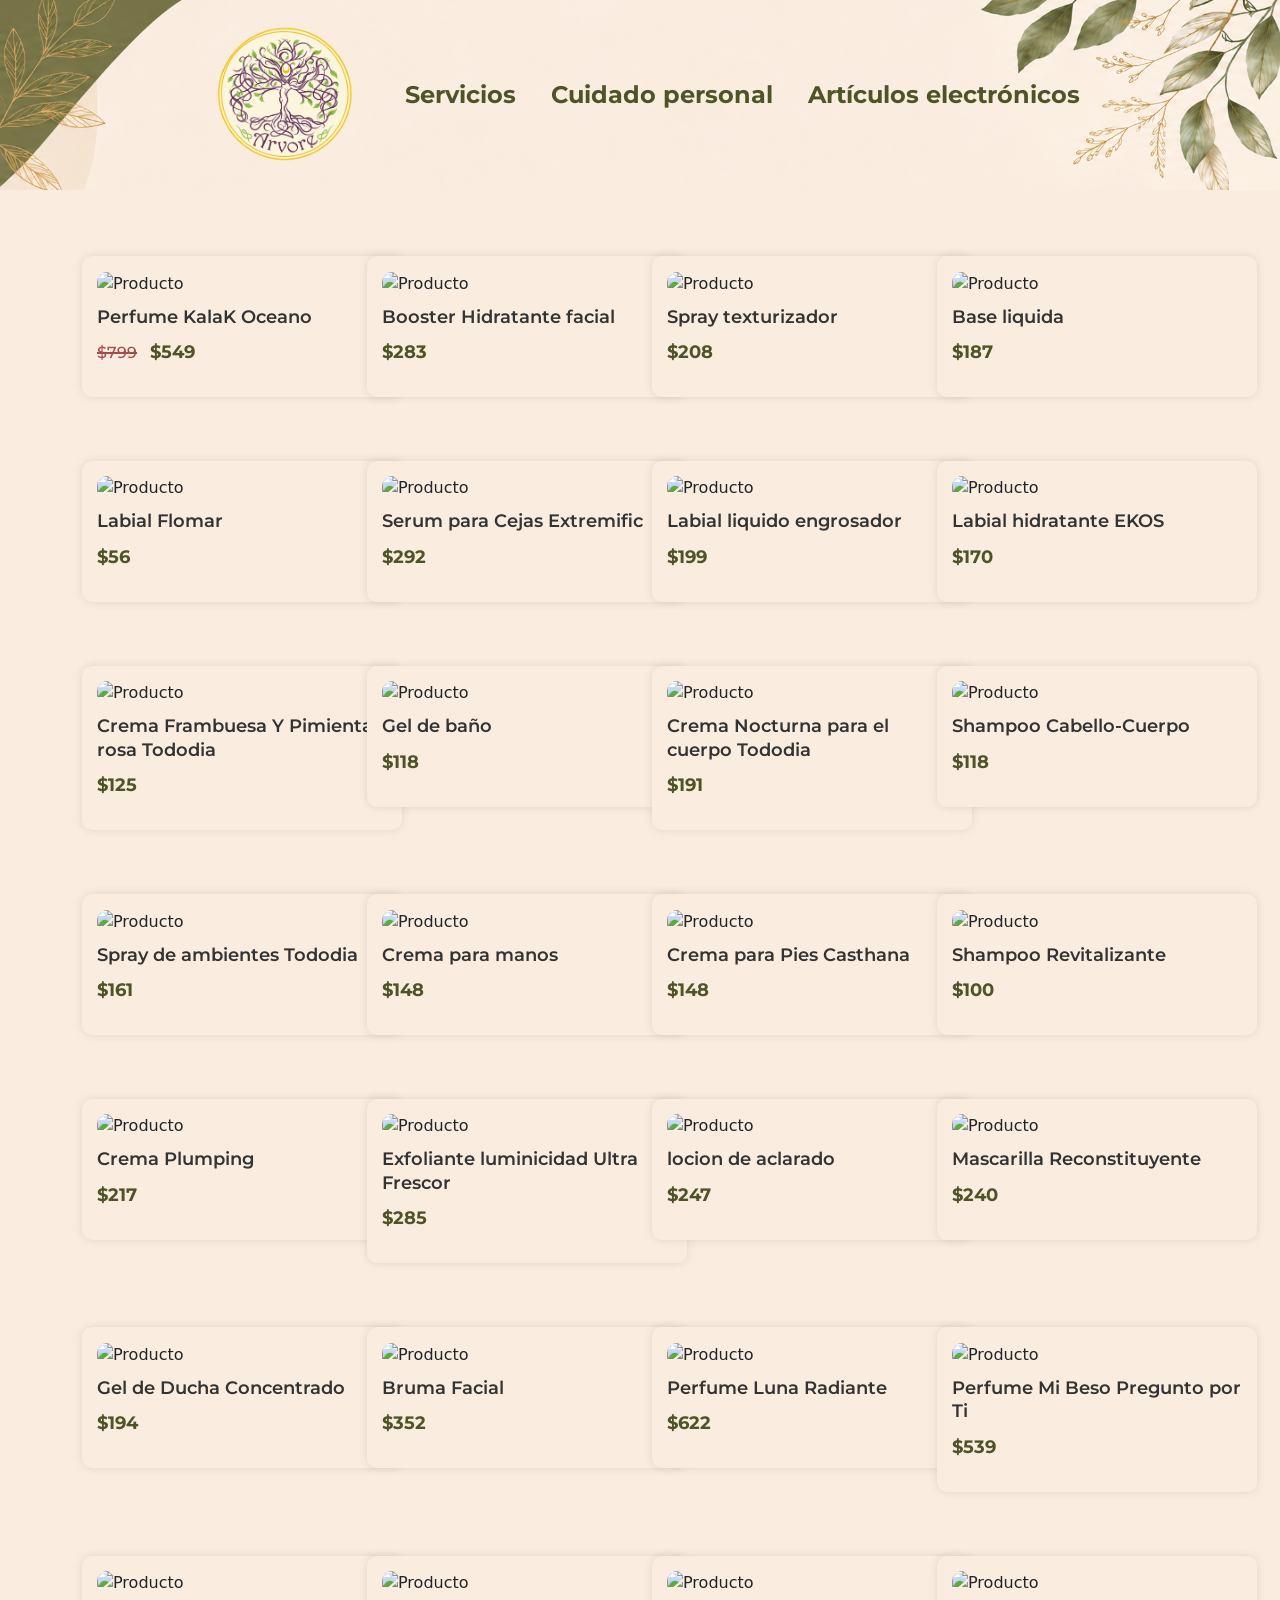
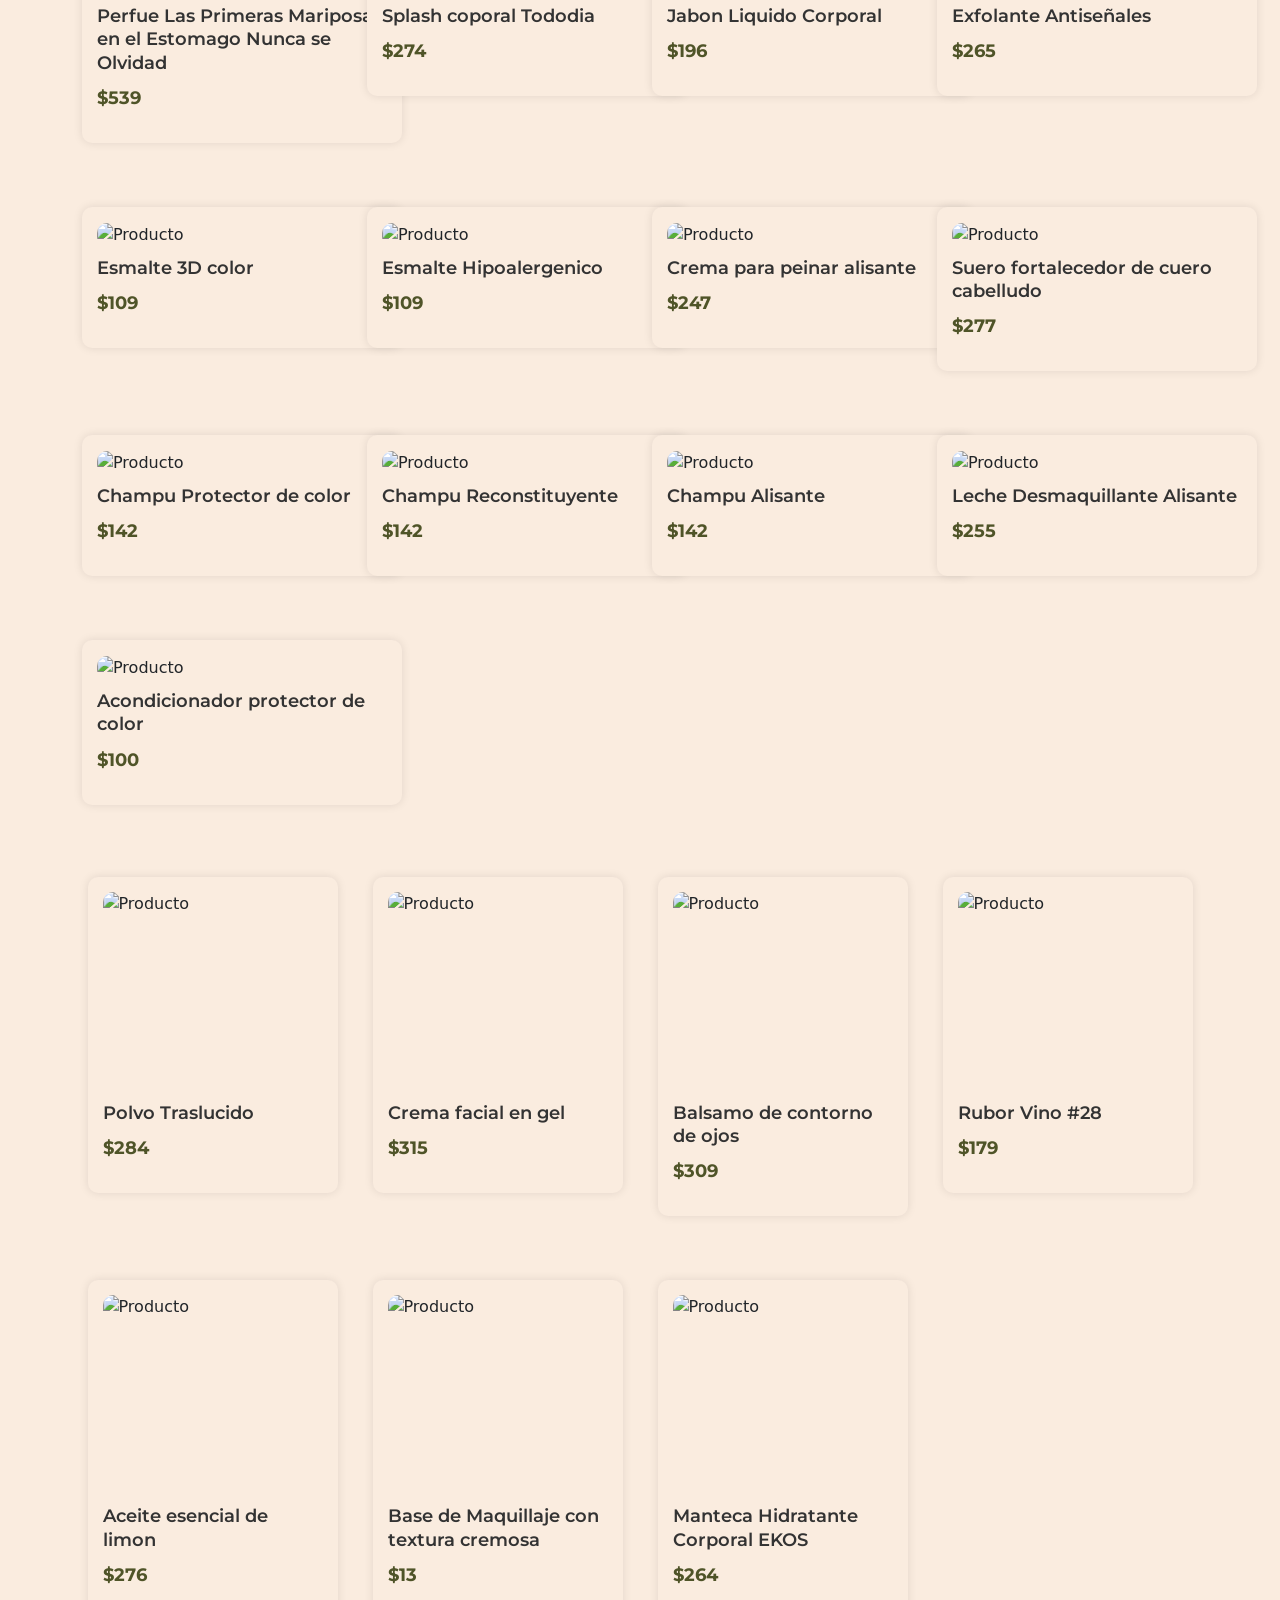
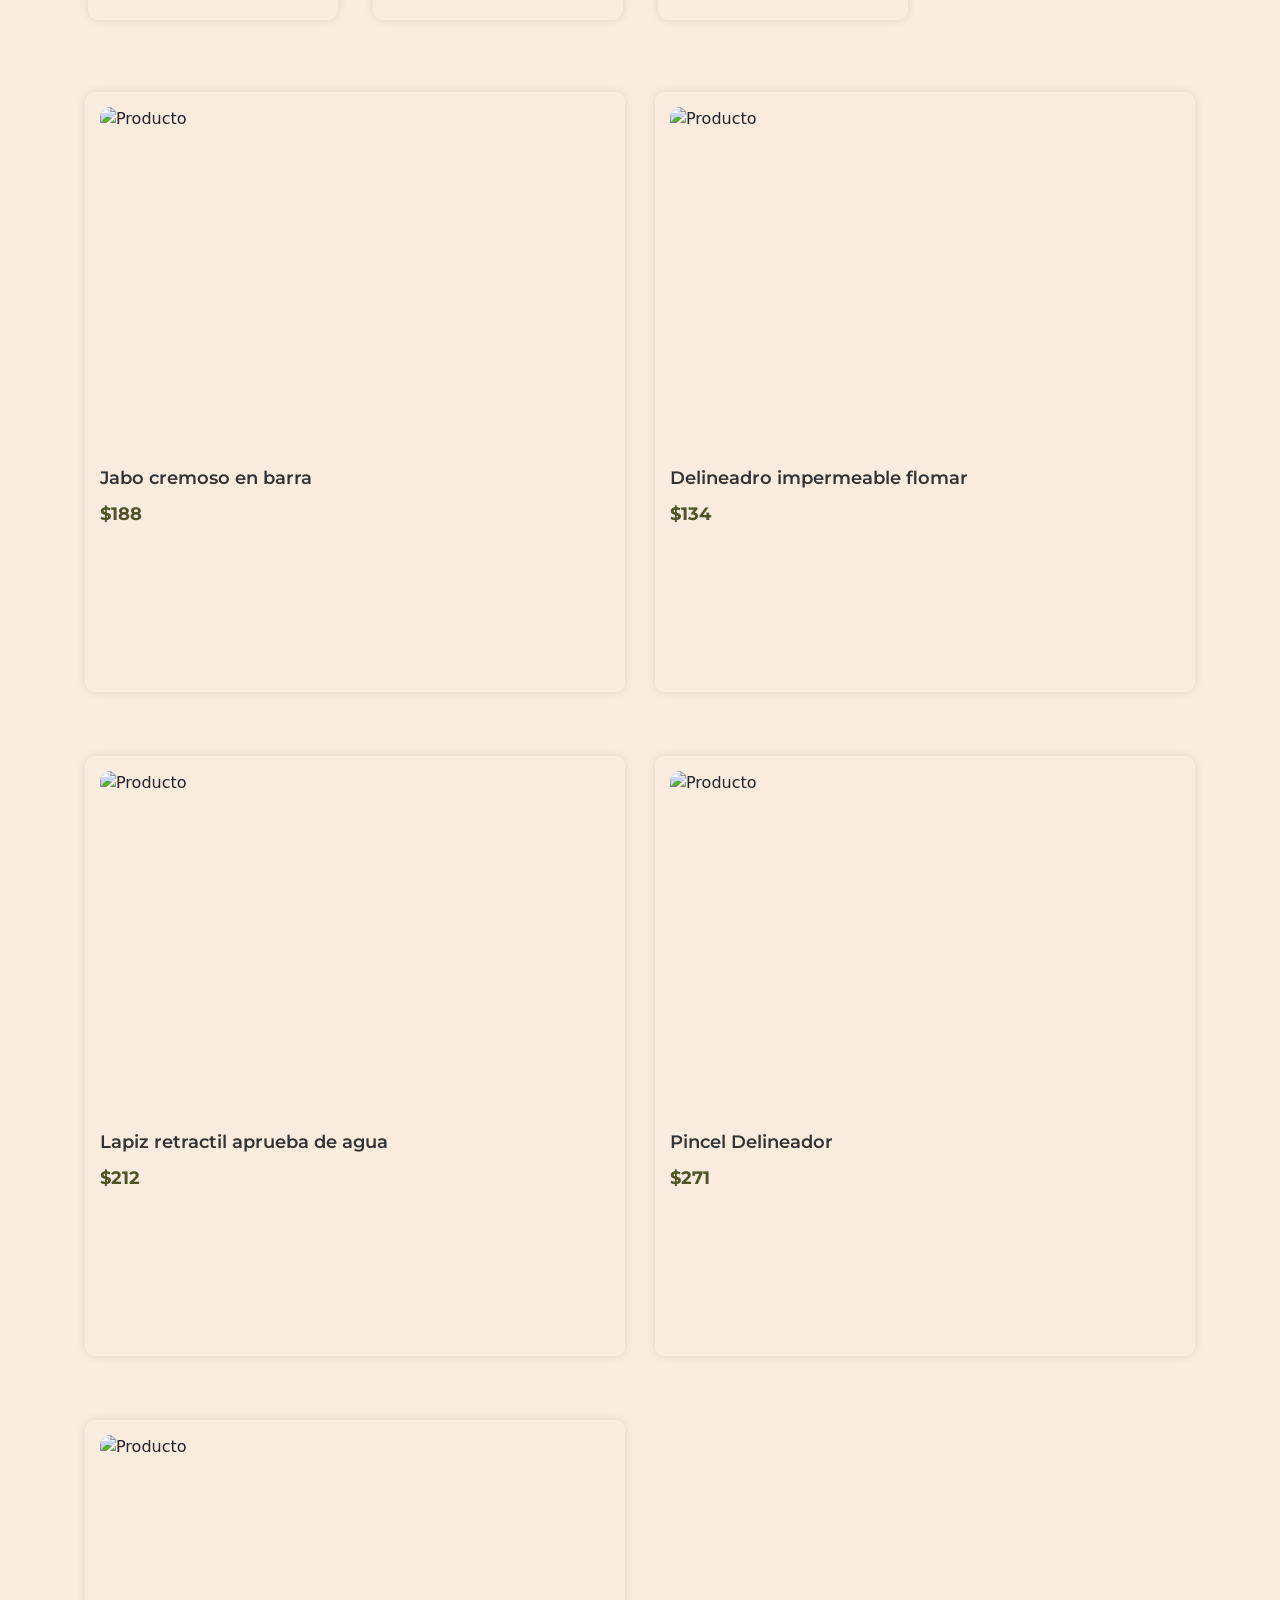
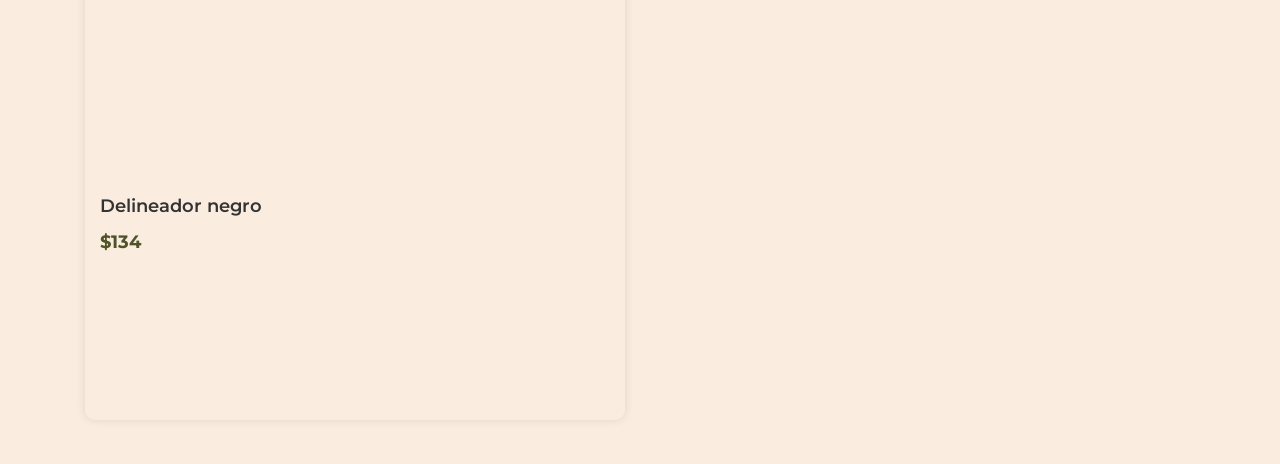
==== commit 94e67674: "colores" ====
--- a/producots1.html
+++ b/producots1.html
@@ -6,7 +6,7 @@
     <title>Productos del cuidado</title>
     <link rel="preconnect" href="https://fonts.googleapis.com">
 <link rel="preconnect" href="https://fonts.gstatic.com" crossorigin>
-
+<link rel="stylesheet" href="header.css">
 <link href="https://fonts.googleapis.com/css2?family=DM+Serif+Display&family=Cormorant+Garamond:wght@400;500;600&family=Montserrat:wght@400;500;600;700&display=swap" rel="stylesheet">
     <link rel="stylesheet" href="p1.css">
     <link href="https://cdn.jsdelivr.net/npm/bootstrap@5.3.2/dist/css/bootstrap.min.css" rel="stylesheet">
@@ -15,22 +15,38 @@
 </head>
 <body>
     
-<header>
+<header class="site-header">
+
     <div class="header-content">
 
         <a href="index.html" class="logo-link">
-            <img src="logo2.jpg" class="header-logo" alt="Sparvore">
+            <img
+                src="logo2.png"
+                class="header-logo"
+                alt="Árvore"
+            >
         </a>
 
         <nav class="header-nav">
-            <a href="Servicios.html">Servicios</a>
-            <a href="producots1.html">Cuidado personal</a>
-            <a href="productos2.html">Artículos electrónicos</a>
+
+            <a href="Servicios.html">
+                Servicios
+            </a>
+
+            <a href="producots1.html">
+                Cuidado personal
+            </a>
+
+            <a href="productos2.html">
+                Artículos electrónicos
+            </a>
+
         </nav>
 
     </div>
+
 </header>
-
+<br><br><br>
 <div class="container mt-4">
     <div class="row">
         <!--0-->
--- a/header.css
+++ b/header.css
@@ -0,0 +1,275 @@
+/* =========================================================
+   FUENTES
+   ========================================================= */
+
+@import url('https://fonts.googleapis.com/css2?family=DM+Serif+Display&family=Cormorant+Garamond:wght@400;500;600&family=Montserrat:wght@400;500;600;700&display=swap');
+
+
+/* =========================================================
+   FONDO GENERAL DE LA PÁGINA
+   ========================================================= */
+
+html,
+body {
+    margin: 0;
+    padding: 0;
+
+    background-color: #F9F2EC;
+
+    /*
+       Fondo decorativo.
+       Cambia la ruta si tu imagen está
+       en otra carpeta.
+    */
+    background-image: url("../img/header1.png");
+
+    background-size: 100% auto;
+    background-position: top center;
+    background-repeat: no-repeat;
+
+    /*
+       El fondo permanece estático
+       mientras haces scroll.
+    */
+    background-attachment: fixed;
+}
+
+
+/* =========================================================
+   HEADER GLOBAL
+   ========================================================= */
+
+.site-header {
+    position: fixed;
+
+    top: 0;
+    left: 0;
+
+    width: 100%;
+
+    background-color: #F9F2EC;
+    background-image: url("header1.png");
+
+    background-size: cover;
+    background-position: center center;
+    background-repeat: no-repeat;
+
+    z-index: 1000;
+
+    box-sizing: border-box;
+}
+
+
+/* =========================================================
+   CONTENEDOR DEL HEADER
+   ========================================================= */
+
+.header-content {
+
+    width: 100%;
+
+    min-height: 140px;
+
+    display: flex;
+
+    align-items: center;
+    justify-content: center;
+
+    gap: 35px;
+
+    padding: 10px 20px;
+
+    box-sizing: border-box;
+}
+
+
+/* =========================================================
+   LOGO
+   ========================================================= */
+
+.logo-link {
+
+    display: flex;
+
+    align-items: center;
+    justify-content: center;
+
+    flex-shrink: 0;
+
+    text-decoration: none;
+}
+
+
+.header-logo {
+
+    width: 110px;
+    height: 110px;
+
+    object-fit: contain;
+
+    display: block;
+}
+
+
+/* =========================================================
+   MENÚ
+   ========================================================= */
+
+.header-nav {
+
+    display: flex;
+
+    align-items: center;
+    justify-content: center;
+
+    gap: 35px;
+
+    flex-wrap: wrap;
+}
+
+
+.header-nav a {
+
+    font-family: "Montserrat", sans-serif;
+
+    font-size: 24px;
+
+    font-weight: 700;
+
+    color: #4f5428;
+
+    text-decoration: none;
+
+    white-space: nowrap;
+
+    transition:
+        color 0.2s ease,
+        transform 0.2s ease;
+}
+
+
+.header-nav a:hover {
+
+    color: #3f4625;
+
+    transform: translateY(-1px);
+}
+
+
+/* =========================================================
+   ESPACIO PARA EL HEADER FIJO
+   ========================================================= */
+
+/*
+   Como el header está fixed, el contenido normal
+   necesita espacio para no quedar debajo de él.
+*/
+
+body {
+
+    padding-top: 140px;
+
+    font-family: "Montserrat", sans-serif;
+
+    color: #4f5428;
+}
+
+
+/* =========================================================
+   TABLETS / TELÉFONOS
+   ========================================================= */
+
+@media (max-width: 768px) {
+
+    .site-header {
+
+        position: fixed;
+
+        background: transparent;
+    }
+
+
+    .header-content {
+
+        min-height: auto;
+
+        flex-direction: column;
+
+        gap: 6px;
+
+        padding: 8px 12px;
+    }
+
+
+    .header-logo {
+
+        width: 85px;
+        height: 85px;
+    }
+
+
+    .header-nav {
+
+        width: 100%;
+
+        gap: 5px 12px;
+
+        line-height: 1.2;
+    }
+
+
+    .header-nav a {
+
+        font-size: 16px;
+
+        padding: 3px 4px;
+    }
+
+
+    body {
+
+        padding-top: 125px;
+    }
+}
+
+
+/* =========================================================
+   TELÉFONOS PEQUEÑOS
+   ========================================================= */
+
+@media (max-width: 420px) {
+
+    .header-content {
+
+        gap: 4px;
+
+        padding: 6px 8px;
+    }
+
+
+    .header-logo {
+
+        width: 70px;
+        height: 70px;
+    }
+
+
+    .header-nav {
+
+        gap: 4px 8px;
+    }
+
+
+    .header-nav a {
+
+        font-size: 14px;
+
+        padding: 2px 3px;
+    }
+
+
+    body {
+
+        padding-top: 110px;
+    }
+}
--- a/p1.css
+++ b/p1.css
@@ -7,9 +7,12 @@
     padding: 0;
     box-sizing: border-box;
 }
-
+html,
 body {
-    background-color: white;
+    background-color: #FAECDF !important;
+}
+body {
+     background-color: #FAECDF;
     font-family: "Montserrat", sans-serif;
     text-align: center;
     color: #333;
@@ -26,7 +29,7 @@
    ========================================================= */
 
 header {
-    background-color: white;
+     background-color: #FAECDF;
     width: 100%;
     padding: 15px;
     font-size: 24px;
@@ -213,8 +216,7 @@
 .product-card {
     width: 320px;
 
-    background: white;
-
+     background-color: #FAECDF;
     padding: 15px;
 
     border-radius: 10px;
@@ -277,7 +279,7 @@
 
 .product-card-2 {
     width: 250px;
-
+ background-color: #FAECDF;
     aspect-ratio: 1 / 1;
 
     display: flex;
@@ -375,7 +377,7 @@
 
     text-align: center;
 
-    background: white;
+    background-color: #FAECDF;
 
     padding: 15px;
 
@@ -451,7 +453,7 @@
 }
 
 .modal-content {
-    background: white;
+    background-color: #FAECDF;
 
     padding: 20px;
 
@@ -612,7 +614,7 @@
 
     text-align: center;
 
-    background: white;
+     background-color: #FAECDF;
 
     padding: 15px;
 
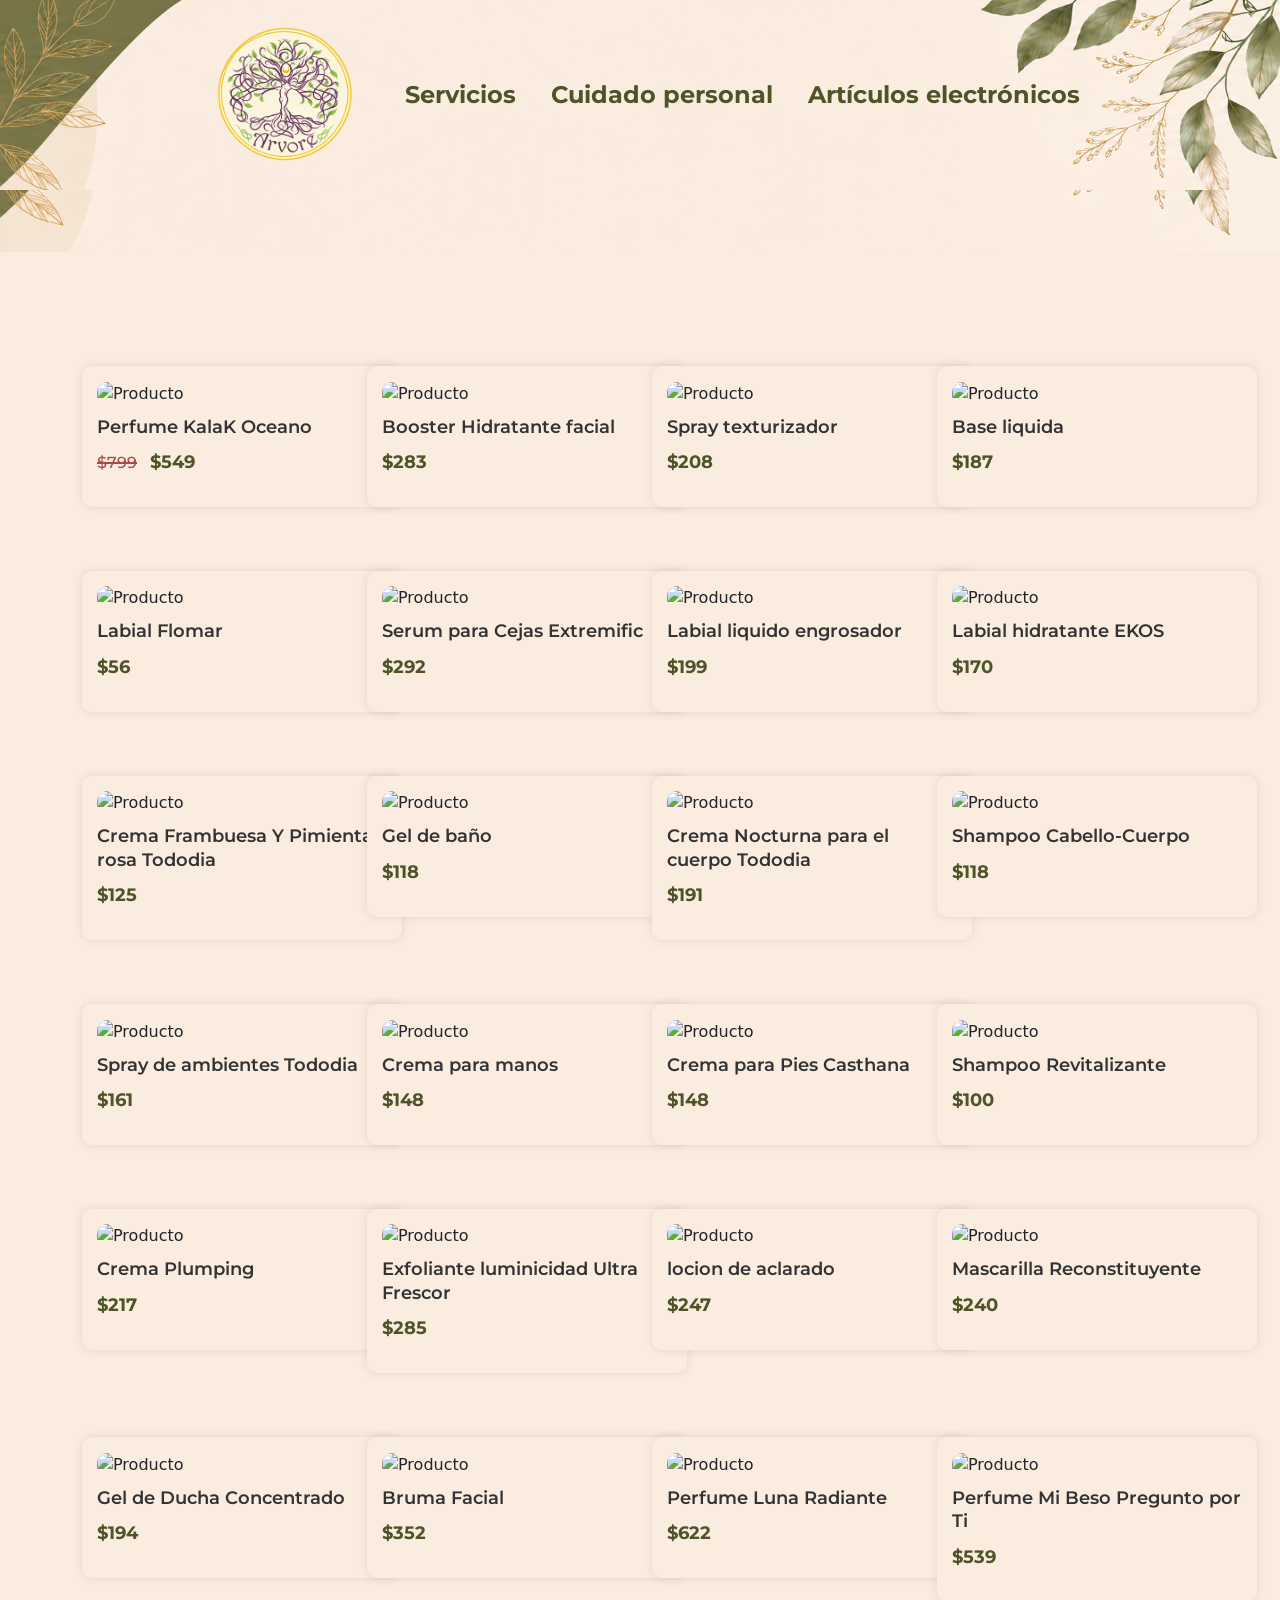
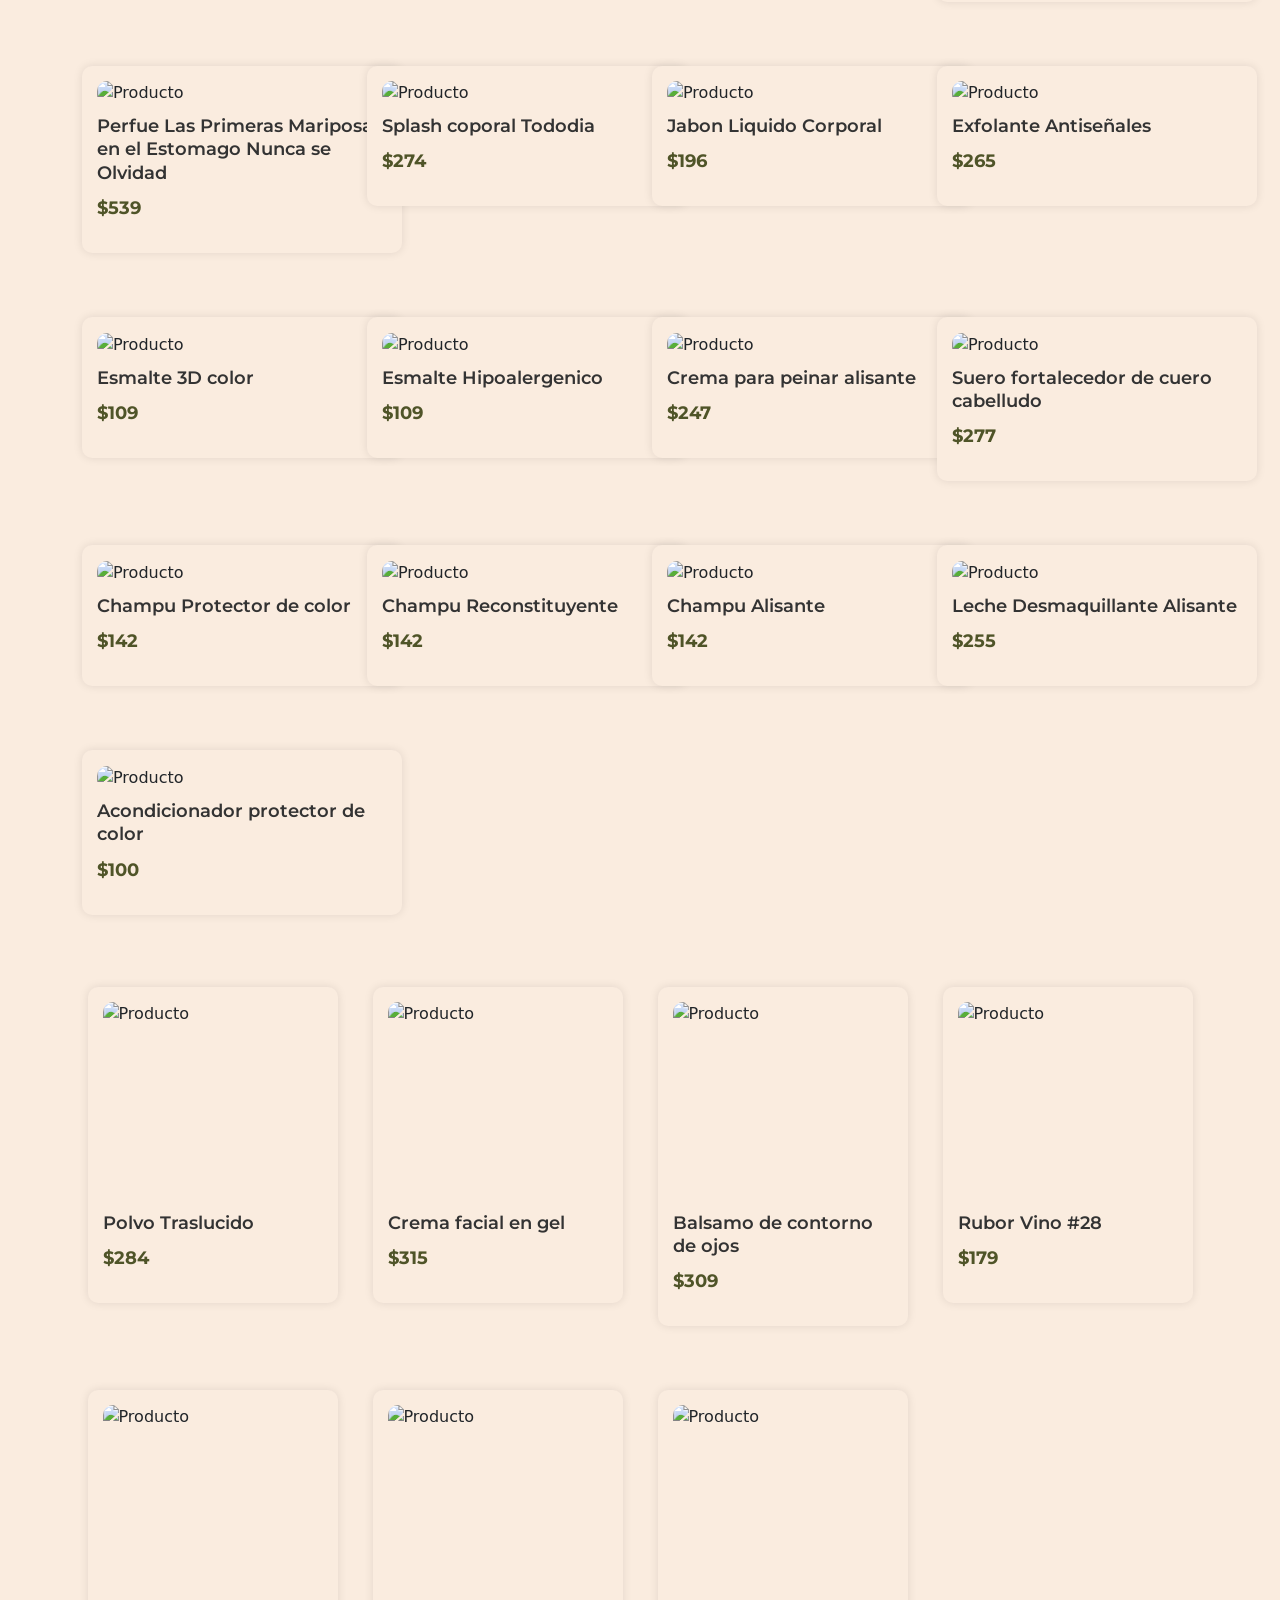
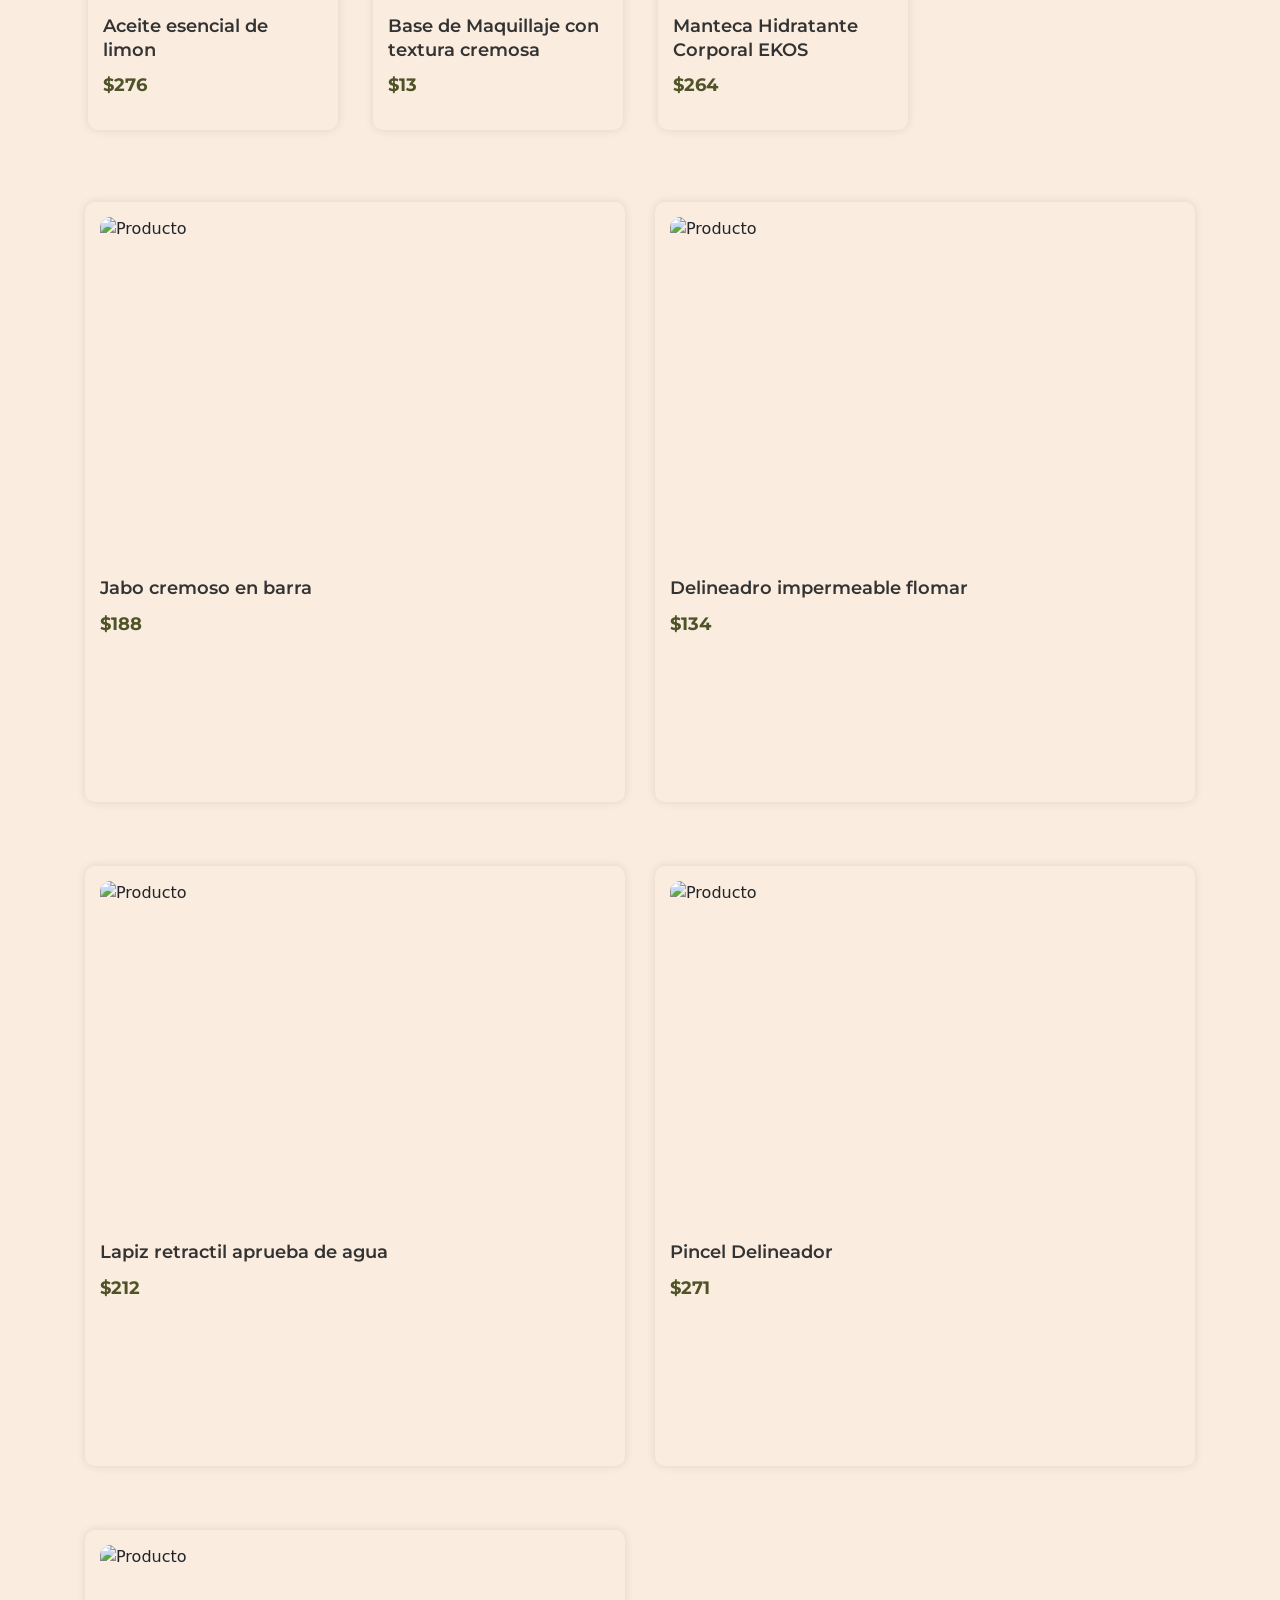
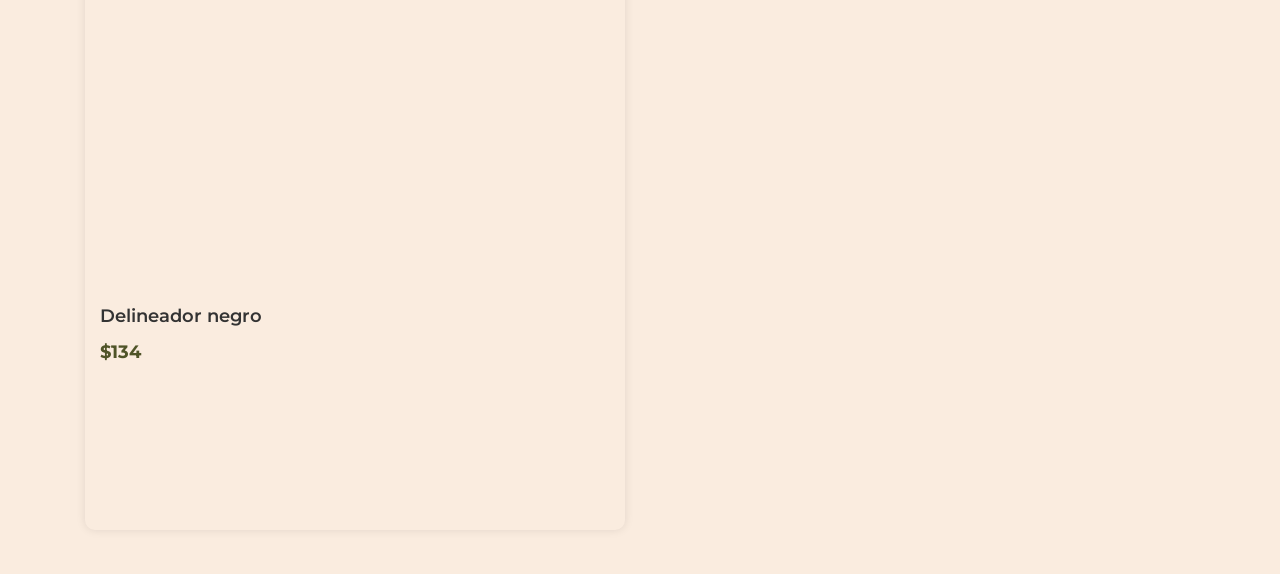
==== commit e53bb00c: "contens" ====
--- a/producots1.html
+++ b/producots1.html
@@ -1667,6 +1667,23 @@
         function closeModal54() {
             document.getElementById('productModal54').style.display = 'none';
         }
+
+        // ======================================================
+// CERRAR MODALES AL HACER CLIC FUERA DEL CONTENIDO
+// ======================================================
+
+document.querySelectorAll('.modal, .modal2').forEach(function(modal) {
+
+    modal.addEventListener('click', function(event) {
+
+        // Si el clic fue directamente sobre el fondo
+        if (event.target === modal) {
+            modal.style.display = 'none';
+        }
+
+    });
+
+});
     </script>
 
 
--- a/header.css
+++ b/header.css
@@ -13,7 +13,7 @@
 body {
     margin: 0;
     padding: 0;
-
+     padding-top: 110px;
     background-color: #F9F2EC;
 
     /*
@@ -21,7 +21,7 @@
        Cambia la ruta si tu imagen está
        en otra carpeta.
     */
-    background-image: url("../img/header1.png");
+    background-image: url("header1.png");
 
     background-size: 100% auto;
     background-position: top center;
@@ -68,7 +68,7 @@
 
     width: 100%;
 
-    min-height: 140px;
+    min-height: 110px;
 
     display: flex;
 
@@ -181,12 +181,25 @@
 
 @media (max-width: 768px) {
 
-    .site-header {
-
-        position: fixed;
-
-        background: transparent;
-    }
+  .site-header {
+    position: fixed;
+
+    top: 0;
+    left: 0;
+
+    width: 100%;
+
+    background-color: #F9F2EC;
+    background-image: url("header1.png");
+
+    background-size: cover;
+    background-position: center center;
+    background-repeat: no-repeat;
+
+    z-index: 1000;
+
+    box-sizing: border-box;
+}
 
 
     .header-content {
@@ -237,7 +250,26 @@
    TELÉFONOS PEQUEÑOS
    ========================================================= */
 
-@media (max-width: 420px) {
+@media (max-width: 500px) {
+    .site-header {
+    position: fixed;
+
+    top: 0;
+    left: 0;
+
+    width: 100%;
+
+    background-color: #F9F2EC;
+    background-image: url("header1.png");
+
+    background-size: cover;
+    background-position: center center;
+    background-repeat: no-repeat;
+
+    z-index: 1000;
+
+    box-sizing: border-box;
+}
 
     .header-content {
 
@@ -249,8 +281,8 @@
 
     .header-logo {
 
-        width: 70px;
-        height: 70px;
+        width: 60px;
+        height: 60px;
     }
 
 
--- a/p1.css
+++ b/p1.css
@@ -353,7 +353,7 @@
 
 .modal2 {
     display: none;
-
+    z-index: 2000;
     position: fixed;
 
     top: 0;
@@ -384,7 +384,7 @@
     border-radius: 10px;
 
     width: 500px;
-
+    height: 500 px;
     position: relative;
 
     justify-content: center;
@@ -437,7 +437,7 @@
 
 .modal {
     display: none;
-
+    z-index: 2000;
     position: fixed;
 
     top: 0;
@@ -590,7 +590,7 @@
 
 .modal3 {
     display: none;
-
+    z-index: 2000;
     position: fixed;
 
     top: 0;
@@ -621,7 +621,7 @@
     border-radius: 10px;
 
     width: 500px;
-    height: 700px;
+    height: 500px;
 
     position: relative;
 
@@ -631,8 +631,8 @@
 }
 
 .modal-content3 img {
-    width: 450px;
-    height: 300px;
+    width: 330px;
+    height: 200px;
 
     border-radius: 10px;
 }
